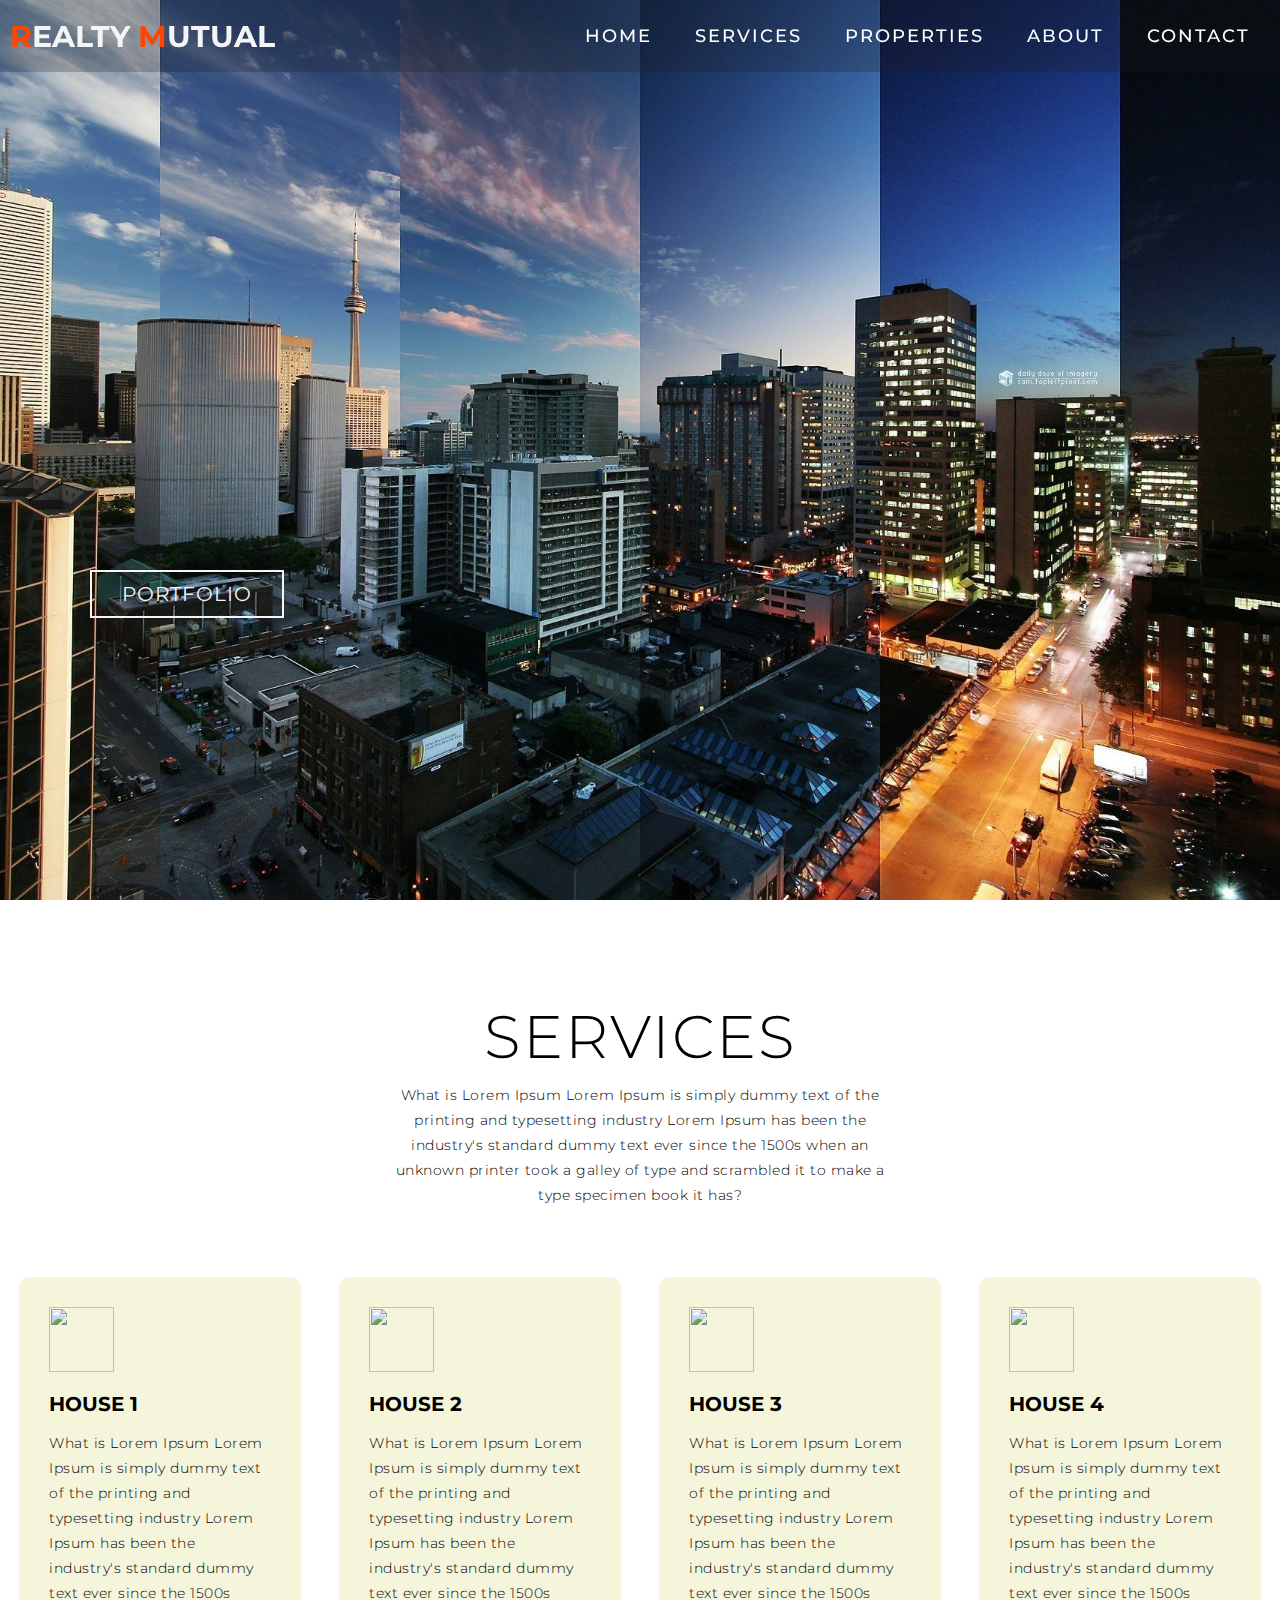
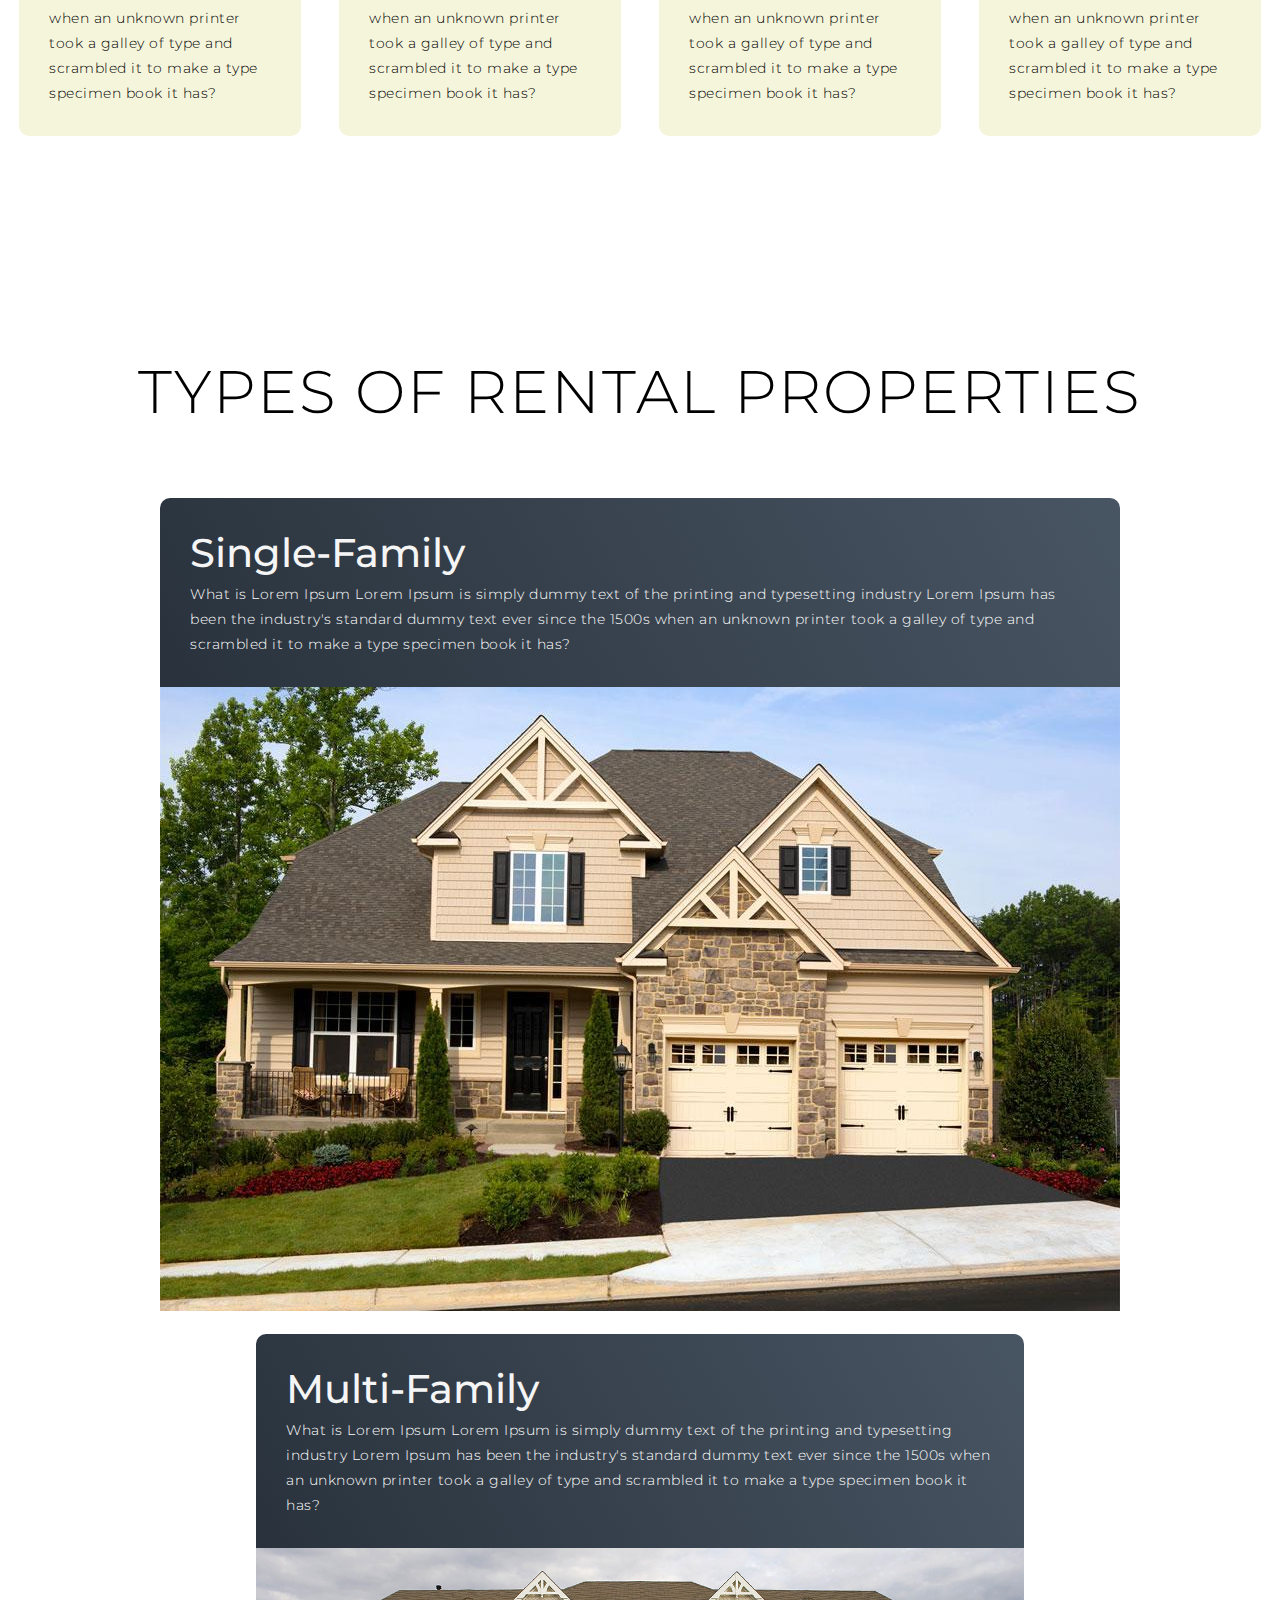
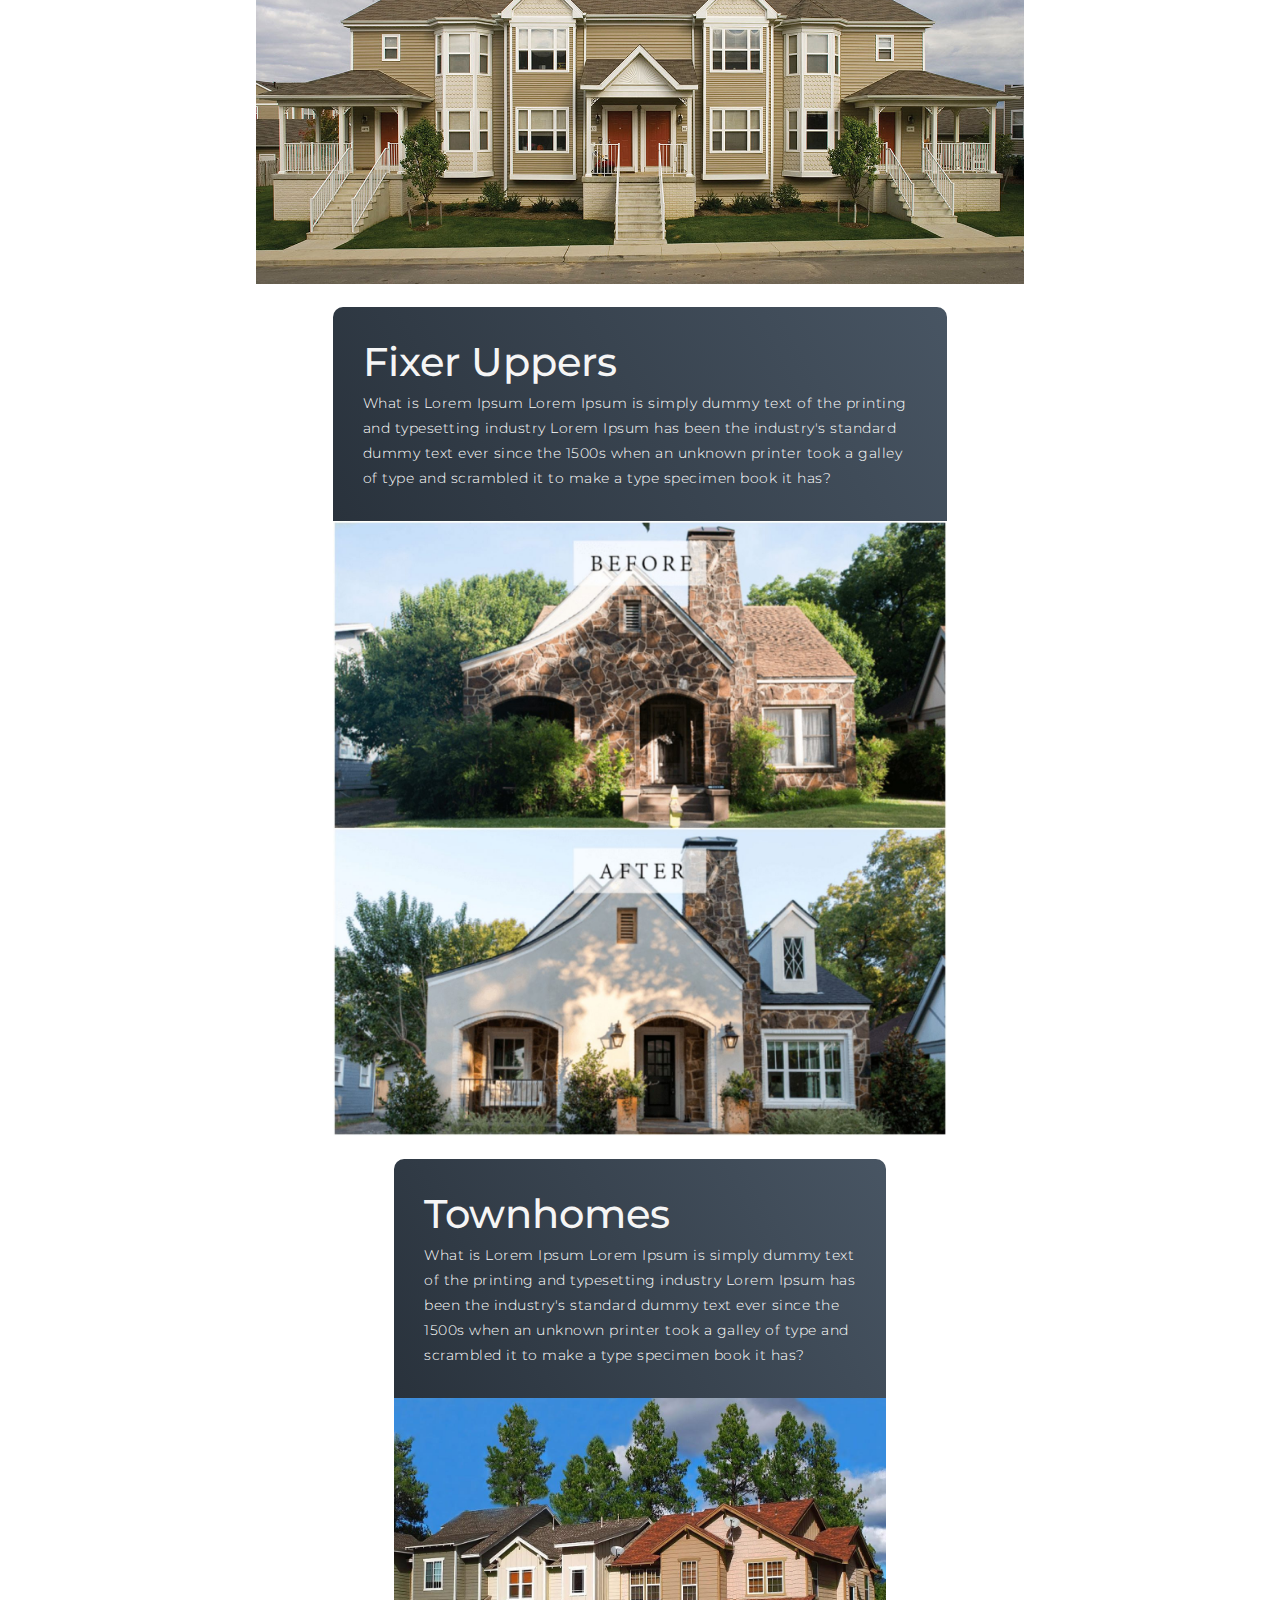
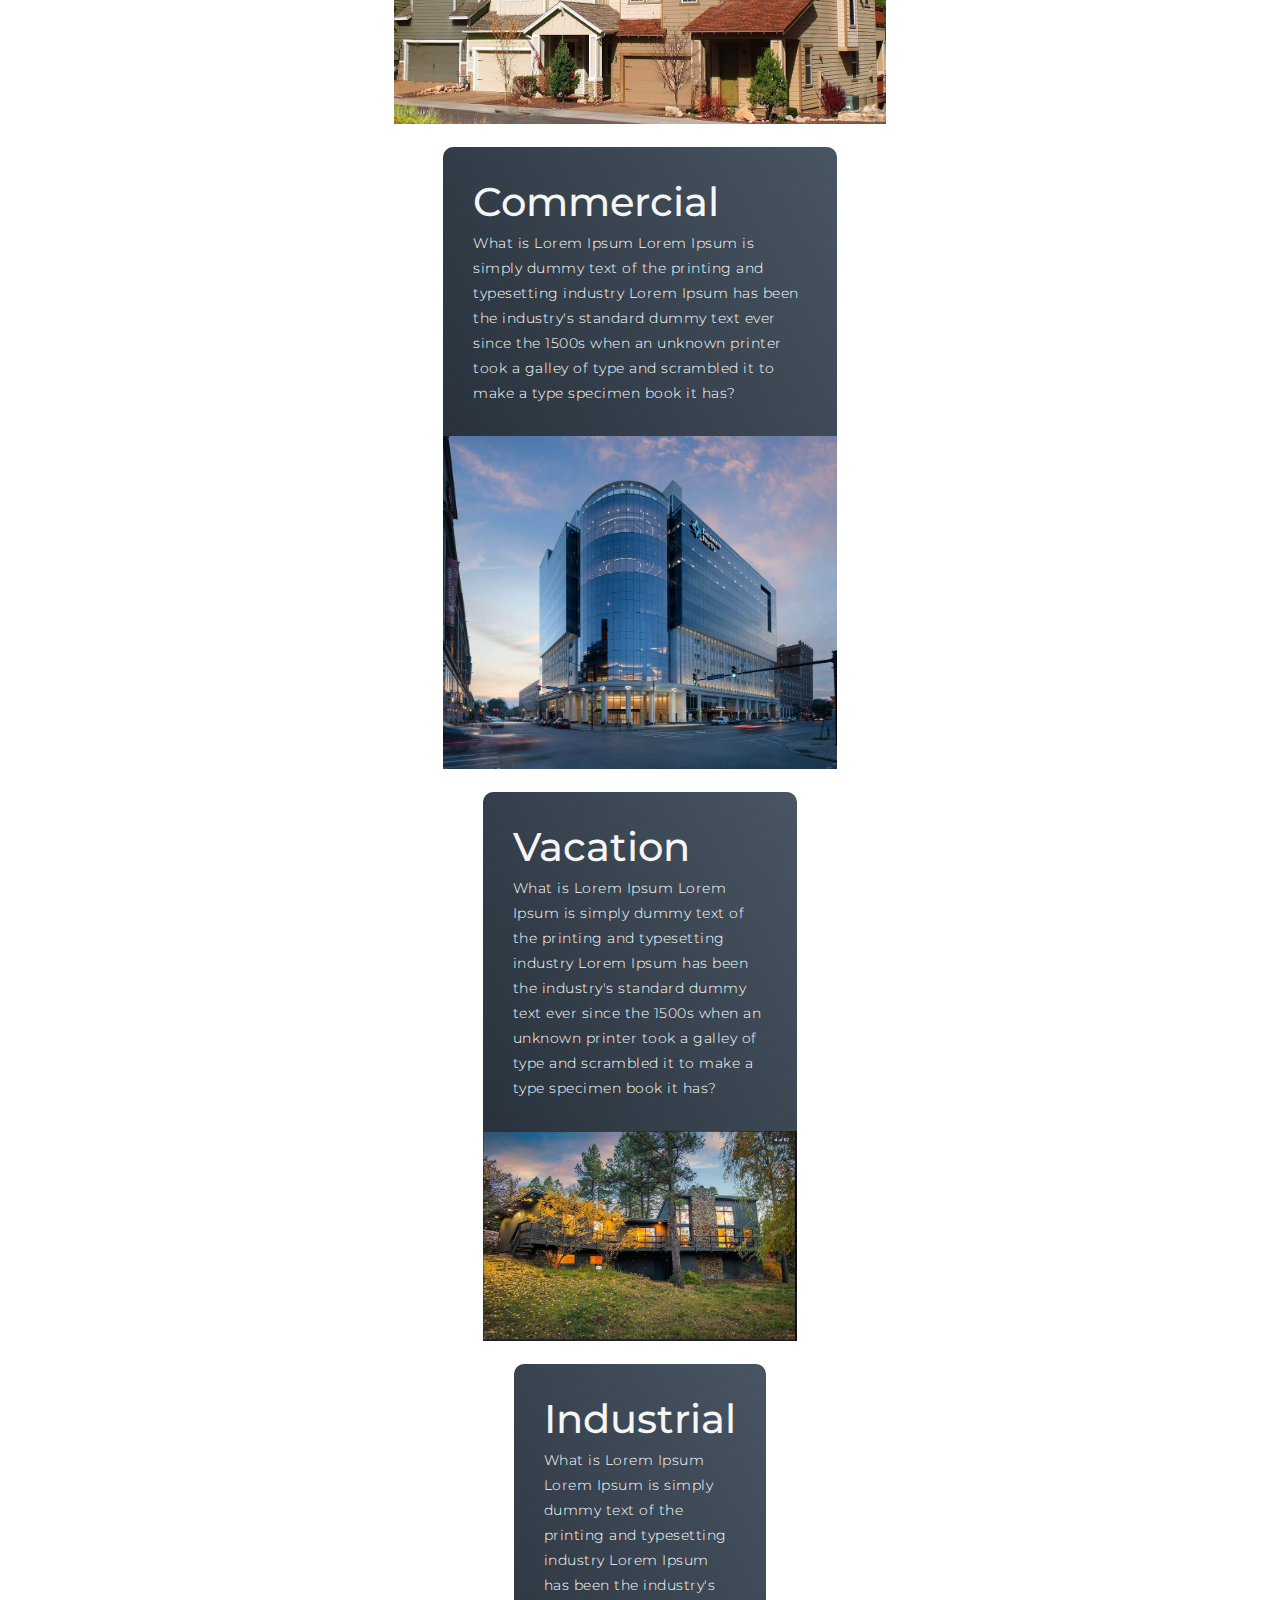
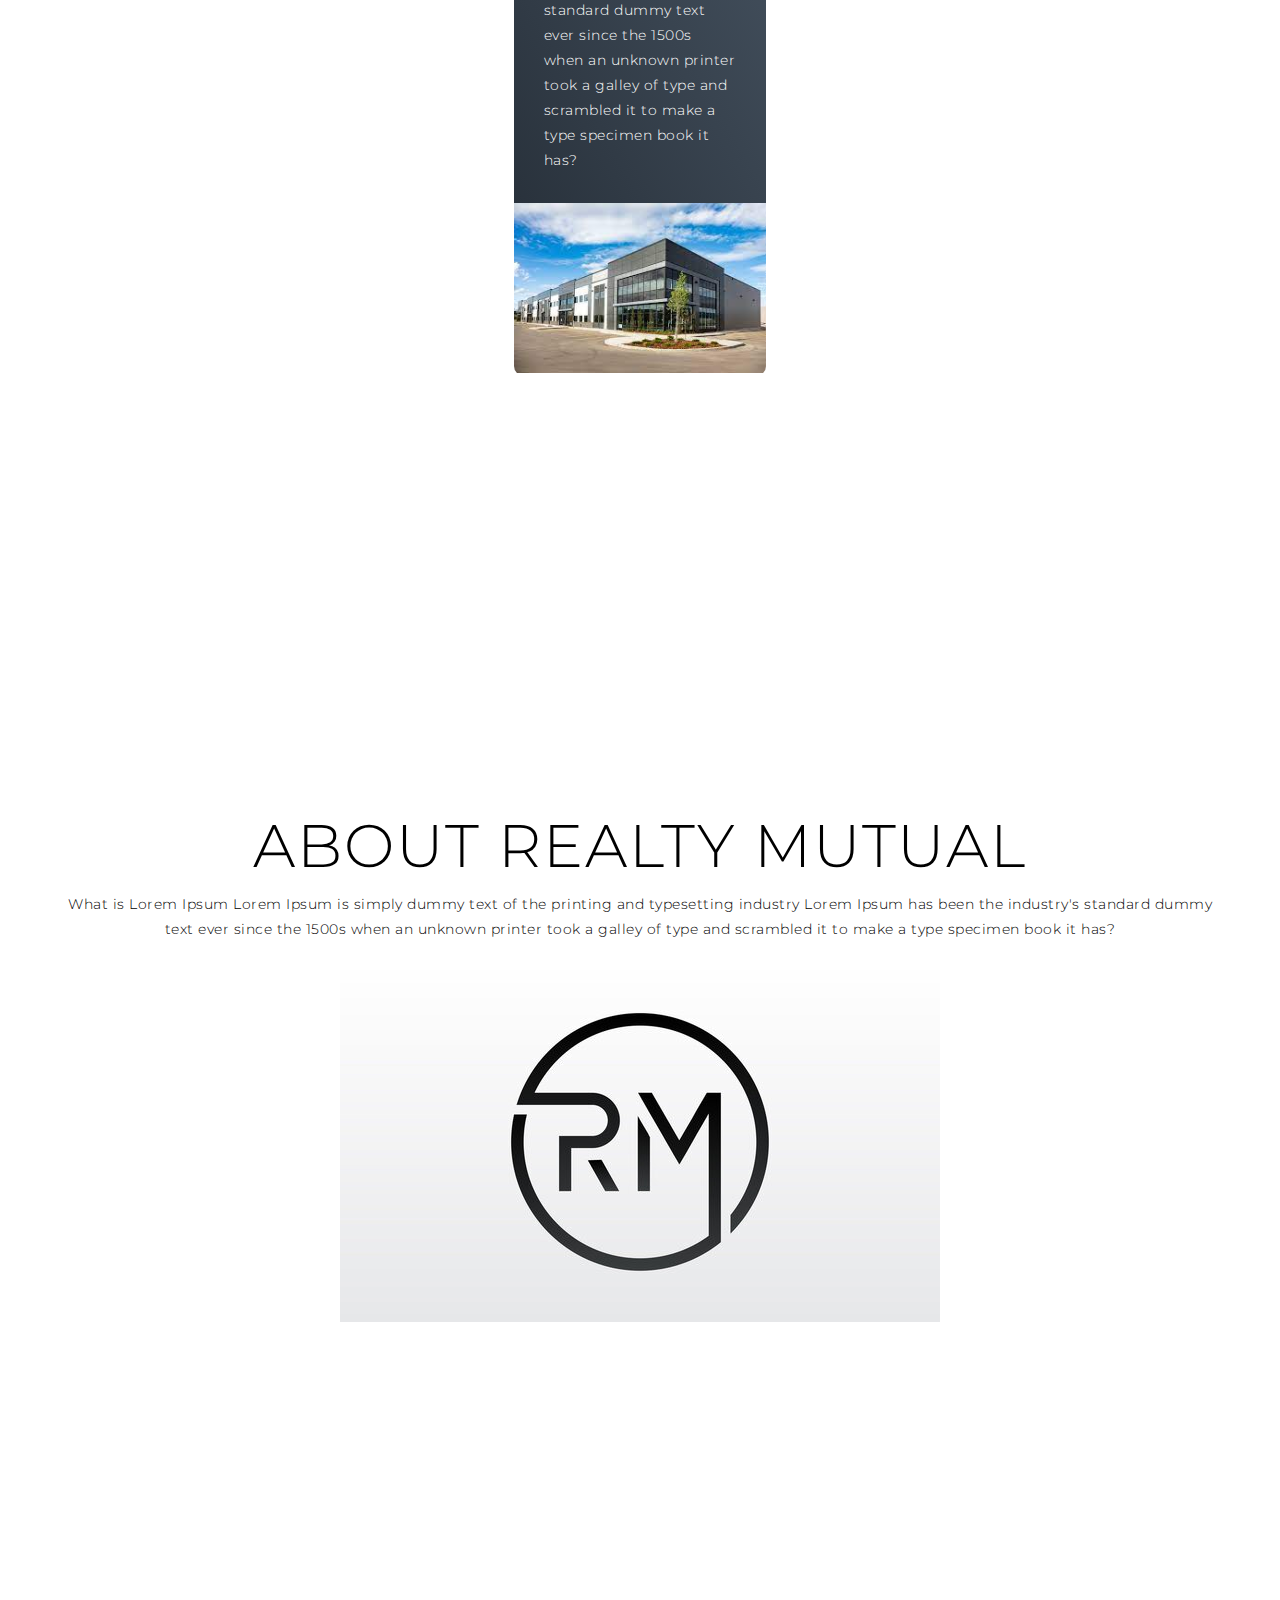
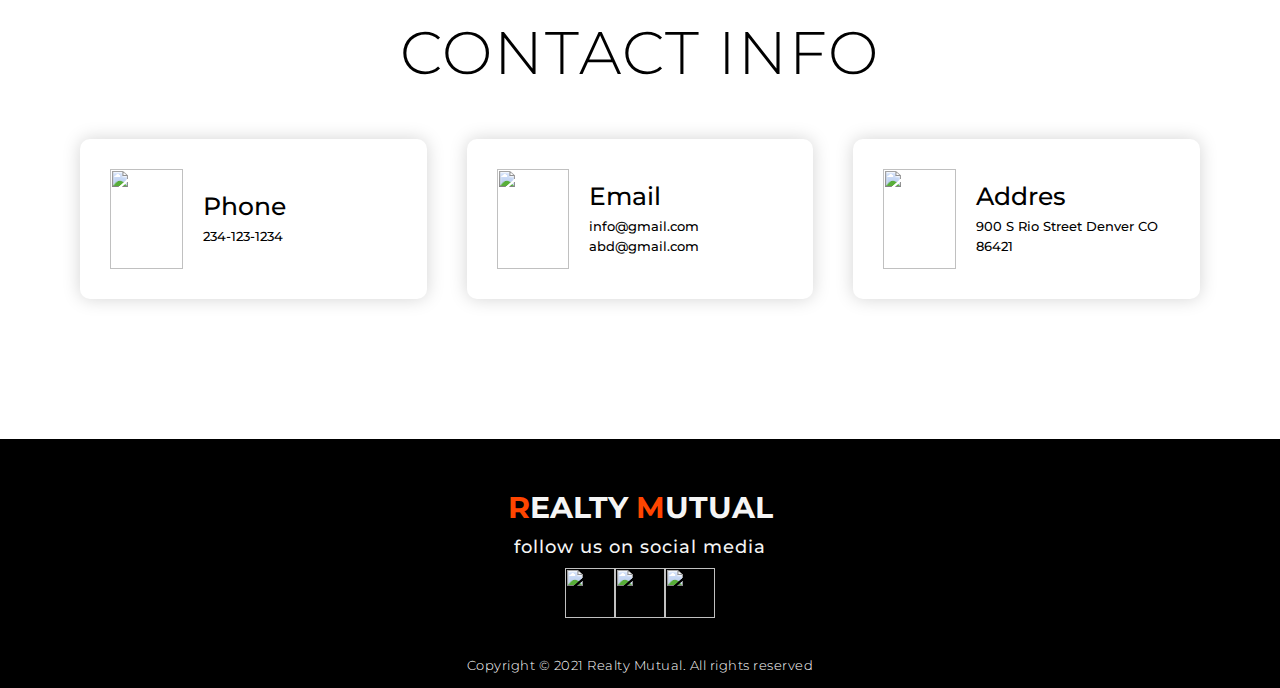
==== index.html @ 46a96cc5 "Website w/ animations" ====
<!DOCTYPE html>
<html lang="en">
<head>
    <meta charset="UTF-8">
    <meta http-equiv="X-UA-Compatible" content="IE=edge">
    <meta name="viewport" content="width=device-width, initial-scale=1.0">
    <link rel="stylesheet" href="style.css">
    <title>Real Estate</title>
</head>
<body>
    <!-- Header -->
    <section id="header">
        <div class="header container">
            <div class="nav-bar">
                <div class="brand">
                    <a href="#hero"><h1><span>R</span>ealty <span>M</span>utual</h1></a>
                </div>
                <div class="nav-list">
                    <div class="hamburger"><div class="bar"></div></div>
                    <ul>
                        <li><a href="#hero" data-after="Home">Home</a></li>
                        <li><a href="#services"data-after="Services">Services</a></li>
                        <li><a href="#properties"data-after="Properties">Properties</a></li>
                        <li><a href="#about"data-after="About">About</a></li>
                        <li><a href="#contact"data-after="Contact">Contact</a></li>
                    </ul>
                </div>
            </div>
        </div>
    </section>
    <!-- Hero Section -->
    <section id="hero">
        <div class="hero container">
            <div>
                <h1> Hello, <span> </span></h1>
                <h1> My name is <span> </span></h1>
                <h1> Malik <span> </span></h1>
                <a href="#properties" type="button" class="cta"> Portfolio</a>
            </div>
        </div>
    </section>
    <!-- End Hero Section -->

    <!-- Service Section -->
    <section id="services">
        <div class="services container">
            <div class="service-top">
                <h1 class="section-title">Services</h1>
                <p>What is Lorem Ipsum Lorem Ipsum is simply dummy text of the printing 
                    and typesetting industry Lorem Ipsum has been the industry's standard 
                    dummy text ever since the 1500s when an unknown printer took a galley 
                    of type and scrambled it to make a type specimen book it has? </p>
            </div>
            <div class="service-bottom">
                <div class="service-item">
                    <div class="icon"><img src="https://img.icons8.com/bubbles/50/000000/real-estate.png"/></div>
                    <h2> House 1 </h2>
                    <p>What is Lorem Ipsum Lorem Ipsum is simply dummy text of the printing 
                        and typesetting industry Lorem Ipsum has been the industry's standard 
                        dummy text ever since the 1500s when an unknown printer took a galley 
                        of type and scrambled it to make a type specimen book it has?</p>
                </div>
                <div class="service-item">
                    <div class="icon"><img src="https://img.icons8.com/bubbles/50/000000/real-estate.png"/></div>
                    <h2> House 2 </h2>
                    <p>What is Lorem Ipsum Lorem Ipsum is simply dummy text of the printing 
                        and typesetting industry Lorem Ipsum has been the industry's standard 
                        dummy text ever since the 1500s when an unknown printer took a galley 
                        of type and scrambled it to make a type specimen book it has?</p>
                </div>
                <div class="service-item">
                    <div class="icon"><img src="https://img.icons8.com/bubbles/50/000000/real-estate.png"/></div>
                    <h2> House 3 </h2>
                    <p>What is Lorem Ipsum Lorem Ipsum is simply dummy text of the printing 
                        and typesetting industry Lorem Ipsum has been the industry's standard 
                        dummy text ever since the 1500s when an unknown printer took a galley 
                        of type and scrambled it to make a type specimen book it has?</p>
                </div>
                <div class="service-item">
                    <div class="icon"><img src="https://img.icons8.com/bubbles/50/000000/real-estate.png"/></div>
                    <h2> House 4 </h2>
                    <p>What is Lorem Ipsum Lorem Ipsum is simply dummy text of the printing 
                        and typesetting industry Lorem Ipsum has been the industry's standard 
                        dummy text ever since the 1500s when an unknown printer took a galley 
                        of type and scrambled it to make a type specimen book it has?</p>
                </div>
            </div>
        </div>
    </section>
    <!-- End Service Section -->

    <!-- Properties Section --> 
    <section id="properties">
        <div class="properties container">
            <div class="properties-header">
                <h1 class="section-title">Types of Rental <span>Properties</span></h1>
            </div>
            <div class="all-properties">
                <div class="properties-item">
                    <div class="properties-info">
                        <h1>Single-Family</h1>
                        <p>What is Lorem Ipsum Lorem Ipsum is simply dummy text of the printing 
                            and typesetting industry Lorem Ipsum has been the industry's standard 
                            dummy text ever since the 1500s when an unknown printer took a galley 
                            of type and scrambled it to make a type specimen book it has?</p>
                    </div>
                    <div class="properties-img">
                        <img src="./images/single.jpg" alt="img"
                    </div>
                </div>
                <div class="properties-item">
                    <div class="properties-info">
                        <h1>Multi-Family</h1>
                        <p>What is Lorem Ipsum Lorem Ipsum is simply dummy text of the printing 
                            and typesetting industry Lorem Ipsum has been the industry's standard 
                            dummy text ever since the 1500s when an unknown printer took a galley 
                            of type and scrambled it to make a type specimen book it has?</p>
                    </div>
                    <div class="properties-img">
                        <img src="./images/multi.jpg" alt="img"
                    </div>
                </div>
                <div class="properties-item">
                    <div class="properties-info">
                        <h1>Fixer Uppers</h1>
                        <p>What is Lorem Ipsum Lorem Ipsum is simply dummy text of the printing 
                            and typesetting industry Lorem Ipsum has been the industry's standard 
                            dummy text ever since the 1500s when an unknown printer took a galley 
                            of type and scrambled it to make a type specimen book it has?</p>
                    </div>
                    <div class="properties-img">
                        <img src="./images/fixer.jpg" alt="img"
                    </div>
                </div>
                <div class="properties-item">
                    <div class="properties-info">
                        <h1>Townhomes</h1>
                        <p>What is Lorem Ipsum Lorem Ipsum is simply dummy text of the printing 
                            and typesetting industry Lorem Ipsum has been the industry's standard 
                            dummy text ever since the 1500s when an unknown printer took a galley 
                            of type and scrambled it to make a type specimen book it has?</p>
                    </div>
                    <div class="properties-img">
                        <img src="./images/townhomes.jpg" alt="img"
                    </div>
                </div>
                <div class="properties-item">
                    <div class="properties-info">
                        <h1>Commercial</h1>
                        <p>What is Lorem Ipsum Lorem Ipsum is simply dummy text of the printing 
                            and typesetting industry Lorem Ipsum has been the industry's standard 
                            dummy text ever since the 1500s when an unknown printer took a galley 
                            of type and scrambled it to make a type specimen book it has?</p>
                    </div>
                    <div class="properties-img">
                        <img src="./images/commercial.jpg" alt="img"
                    </div>
                </div>
                <div class="properties-item">
                    <div class="properties-info">
                        <h1>Vacation</h1>
                        <p>What is Lorem Ipsum Lorem Ipsum is simply dummy text of the printing 
                            and typesetting industry Lorem Ipsum has been the industry's standard 
                            dummy text ever since the 1500s when an unknown printer took a galley 
                            of type and scrambled it to make a type specimen book it has?</p>
                    </div>
                    <div class="properties-img">
                        <img src="./images/vacation.jpg" alt="img"
                    </div>
                </div>
                <div class="properties-item">
                    <div class="properties-info">
                        <h1>Industrial</h1>
                        <p>What is Lorem Ipsum Lorem Ipsum is simply dummy text of the printing 
                            and typesetting industry Lorem Ipsum has been the industry's standard 
                            dummy text ever since the 1500s when an unknown printer took a galley 
                            of type and scrambled it to make a type specimen book it has?</p>
                    </div>
                    <div class="properties-img">
                        <img src="./images/industrial.jpg" alt="img"
                    </div>
                </div>
            </div>
        </div>
    </section>
    <!-- End Properties Section -->

    <!-- About Section -->
    <section id="about">
        <div class="about container">
            <div class="col-left">
                <div class="about-img">
                    <img src="./images/logo_2.jpg" alt="img">
                </div>
            </div>
            <div class="col-right">
                <h1 class="section-title">About Realty Mutual</h1>
                <p>What is Lorem Ipsum Lorem Ipsum is simply dummy text of the printing 
                    and typesetting industry Lorem Ipsum has been the industry's standard 
                    dummy text ever since the 1500s when an unknown printer took a galley 
                    of type and scrambled it to make a type specimen book it has?</p>
            </div>
        </div>
    </section>
    <!-- End About Section -->

    <!-- Contact Section -->
    <section id="contact">
        <div class="contact container">
            <div><h1 class="section-title"> Contact Info</h1></div>
            <div class="contact-items">
                <div class="contact-item">
                    <div class="icon"><img src="https://img.icons8.com/clouds/100/000000/phone.png"/></div>
                    <div class="contact-info">
                        <h1>Phone</h1>
                        <h2>234-123-1234</h2>
                    </div>
                </div>
                <div class="contact-item">
                    <div class="icon"><img src="https://img.icons8.com/clouds/100/000000/email.png"/></div>
                    <div class="contact-info">
                        <h1>Email</h1>
                        <h2>info@gmail.com</h2>
                        <h2>abd@gmail.com</h2>
                    </div>
                </div>
                <div class="contact-item">
                    <div class="icon"><img src="https://img.icons8.com/clouds/100/000000/address.png"/></div>
                    <div class="contact-info">
                        <h1>Addres</h1>
                        <h2>900 S Rio Street Denver CO 86421</h2>
                    </div>
                </div>
            </div>
        </div>
    </section>
    <!-- End Contact Section -->

    <!-- Footer Section -->
    <section id="footer">
        <div class="footer container">
            <div class="brand"><h1><span>R</span>ealty <span>M</span>utual</h1></div>
            <h2>follow us on social media</h2>
            <div class="social-icon">
                <div class="social-item">
                    <a href="#"><img src="https://img.icons8.com/plasticine/100/000000/facebook-new.png"/></a>
                </div>
                <div class="social-item">
                    <a href="#"><img src="https://img.icons8.com/plasticine/100/000000/instagram-new--v2.png"/></a>
                </div>
                <div class="social-item">
                    <a href="#"><img src="https://img.icons8.com/plasticine/100/000000/twitter--v2.png"/></a>
                </div>
            </div>
            <p>Copyright © 2021 Realty Mutual. All rights reserved</p>
        </div>
    </section>
    <!-- End Footer Section -->
    <script src="./app.js"></script>


</body>
</html>
---- style.css ----
@import url('https://fonts.googleapis.com/css2?family=Montserrat:wght@300;400;700&display=swap');

* {
  padding: 0; 
  margin: 0;
  box-sizing: border-box;
}

html{
  font-size: 10px;
  font-family:'Montserrat', sans-serif;
  scroll-behavior: smooth;
}

a{
  text-decoration: none;
}

.container{
  min-height: 100vh;
  width: 100%;
  display: flex; 
  align-items: center;
  justify-content: center; 
}

img{
  height: 100%;
  width: 100%;
  object-fit: cover;
}

p{
  color: black;
  font-size: 1.4rem; 
  margin-top: 5px;
  line-height: 2.5rem;
  font-weight: 300;
  letter-spacing: .05rem;
}

.section-title{
  font-size: 4rem;
  font-weight: 300; 
  color: black;
  margin-bottom: 10px;
  text-transform: uppercase;
  letter-spacing: .2rem;
  text-align: center;
}

.brand h1{
  font-size: 3rem;
  text-transform: uppercase;
  color: whitesmoke
}

.brand h1 span{
  color: orangered; 
}

/* Header section */
#header {
	position: fixed;
	z-index: 1000;
	left: 0;
	top: 0;
	width: 100vw;
	height: auto;
}
#header .header {
	min-height: 8vh;
	background-color: rgba(31, 30, 30, 0.24);
	transition: 0.3s ease background-color;
}
#header .nav-bar {
	display: flex;
	align-items: center;
	justify-content: space-between;
	width: 100%;
	height: 100%;
	max-width: 1300px;
	padding: 0 10px;
}
#header .nav-list ul {
	list-style: none;
	position: absolute;
	background-color: rgb(31, 30, 30);
	width: 100vw;
	height: 100vh;
	left: 100%;
	top: 0;
	display: flex;
	flex-direction: column;
	justify-content: center;
	align-items: center;
	z-index: 1;
	overflow-x: hidden;
	transition: 0.5s ease left;
}
#header .nav-list ul.active {
	left: 0;
}
#header .nav-list ul a {
	font-size: 2.5rem;
	font-weight: 500;
	letter-spacing: 0.2rem;
	text-decoration: none;
	color: white;
	text-transform: uppercase;
	padding: 20px;
	display: block;
}
#header .nav-list ul a::after {
	content: attr(data-after);
	position: absolute;
	top: 50%;
	left: 50%;
	transform: translate(-50%, -50%) scale(0);
	color: rgba(240, 248, 255, 0.021);
	font-size: 13rem;
	letter-spacing: 50px;
	z-index: -1;
	transition: 0.3s ease letter-spacing;
}
#header .nav-list ul li:hover a::after {
	transform: translate(-50%, -50%) scale(1);
	letter-spacing: initial;
}
#header .nav-list ul li:hover a {
	color: orangered;
}
#header .hamburger {
	height: 60px;
	width: 60px;
	display: inline-block;
	border: 3px solid white;
	border-radius: 50%;
	position: relative;
	display: flex;
	align-items: center;
	justify-content: center;
	z-index: 100;
	cursor: pointer;
	transform: scale(0.8);
	margin-right: 20px;
}
#header .hamburger:after {
	position: absolute;
	content: '';
	height: 100%;
	width: 100%;
	border-radius: 50%;
	border: 3px solid white;
	animation: hamburger_pulse 1s ease infinite;
}
#header .hamburger .bar {
	height: 2px;
	width: 30px;
	position: relative;
	background-color: white;
	z-index: -1;
}
#header .hamburger .bar::after,
#header .hamburger .bar::before {
	content: '';
	position: absolute;
	height: 100%;
	width: 100%;
	left: 0;
	background-color: white;
	transition: 0.3s ease;
	transition-property: top, bottom;
}
#header .hamburger .bar::after {
	top: 8px;
}
#header .hamburger .bar::before {
	bottom: 8px;
}
#header .hamburger.active .bar::before {
	bottom: 0;
}
#header .hamburger.active .bar::after {
	top: 0;
}
/* End Header section */

/* Hero Section */ 
#hero{
  background-image: url(./images/background.jpg);
  background-size: cover;
  background-position: top center;
  position: relative;
}

#hero::after{
  content: '';
  position: absolute;
  left: 0;
  top: 0;
  height: 100%;
  width: 100%;
  background-color: black;
  opacity: .7;
  z-index: -1;
}

#hero .hero{
  max-width: 1200px;
  margin: 0 auto; 
  padding: 0 50px;
  justify-content: flex-start;
}

#hero h1{
  display: block;
  width: fit-content;
  font-size: 4rem;
  position: relative;
  color: transparent;
  animation: text_reveal .5s ease forwards;
  animation-delay: 1s;
}

#hero h1:nth-child(1){
  animation-delay: 1s;
}
#hero h1:nth-child(2){
  animation-delay: 2s;
}
#hero h1:nth-child(3){
  animation-delay: 3s;
}

#hero h1 span{
  position: absolute;
  top: 0; 
  left: 0;
  height: 100%;
  width: 0;
  background-color: beige;
  animation: text_reveal_box 1s ease;
  animation-delay: .3s;

}

#hero h1:nth-child(1) span{
  animation-delay: .3s;
}
#hero h1:nth-child(2) span{
  animation-delay: 1.5s;
}
#hero h1:nth-child(3) span{
  animation-delay: 2.5s;
}

#hero .cta{
  display: inline-block;
  padding: 10px 30px;
  color: whitesmoke;
  background-color: transparent;
  border: 2px solid whitesmoke;
  font-size: 2rem;
  text-transform: uppercase;
  letter-spacing: .1rem;
  margin-top: 30px;
  transition: .3s ease;
  transition-property: background-color, color;
}

#hero .cta:hover{
  color: black;
  background-color: whitesmoke;

}

/* Service Section */ 
#services .services{
  flex-direction: column;
  text-align: center;
  max-width: 1500px;
  margin: 0 auto;
  padding: 100px 0; 
}

#services .service-top{
  width: 500px;
  max-width: 0 auto;
}

#services .service-bottom{
  display: flex;
  align-items: center;
  justify-content: center;
  flex-wrap: wrap;
  margin-top: 50px;
}

#services .service-item{
  flex-basis: 80%;
  display: flex;
  align-items: flex-start;
  justify-content: center;
  flex-direction: column;
  padding: 30px;
  border-radius: 10px;
  background-color: beige;
  background-size: cover;
  margin: 10px 5%;
  position: relative;
  z-index: 1;
  overflow: hidden;
}

#services .service-item::after{
  content: ''; 
  position: absolute;
  left: 0;
  top: 0;
  height: 100%;
  width: 100%;
  background-color: linear-gradient(60deg, #29323c 0%, #485563 100%);
  opacity: .9; 
  z-index: -1;
}

#services .service-bottom .icon{
  height: 65px;
  width: 65px;
  margin-bottom: 20px;
}

#services .service-item h2{
  font-size: 2rem;
  color: black;
  margin-bottom: 10px;
  text-transform: uppercase;
}

#services .service-item p{
  color: black;
  text-align: left;
}

/* Properties Section */ 
#properties .properties{
  flex-direction: column;
  max-width: 1200px;
  margin: 0 auto;
  padding: 100px 0;
}

#properties .properties-header h1{
  margin-bottom: 50px;
}

#properties .all-properties{
  display: flex;
  align-items: center;
  justify-content: center;
  flex-direction: column;
}

#properties .properties-item{
  display: flex;
  align-items: center;
  justify-content: center;
  flex-direction: column;
  width: 80%;
  margin: 20px auto;
  overflow: hidden;
  border-radius: 10px;
}

#properties .properties-info h1{
  font-size: 4rem;
  font-weight: 500;
}

#properties .properties-info p{
  color: white;
}

#properties .properties-img{
  flex-basis: 50%;
  height: 300px;
  overflow: relative;
}

#properties .properties-img::after{
  content: '';
  position: absolute;
  left: 0;
  top: 0;
  height: 100%;
  width: 100%;
  
}

#properties .properties-info{
  padding: 30px;
  flex-basis: 50%;
  background-image: linear-gradient(60deg, #29323c 0%, #485563 100%);
  color: whitesmoke;
  height: 100%;
  display: flex;
  align-items: flex-start;
  justify-content: center;
  flex-direction: column;
}

#properties .properties-img{
  transition: .3s ease transform;
}
#properties .properties-item:hover .properties-img{
  transform: scale(1.1);
}

/* About Section */ 
#about .about{
  flex-direction: column-reverse;
  text-align: center;
  max-width: 1200px;
  margin: 0 auto;
  padding: 100px 20px;
}

#about .col-left{
  width: 250;
  height: 360px;
}

#about .col-right{
  width: 100%;
}

#about .col-right p{
  margin-bottom: 20px;
}

/* Contact Section */ 
#contact .contact{
  flex-direction: column;
  max-width: 1200px;
  margin: 0 auto;
}

#contact .contact-items{
  width: 400px;  
}

#contact .contact-item{
  width: 80%;
  padding: 20px;
  text-align: center;
  border-radius: 10px;
  padding: 30px;
  margin: 30px;
  display: flex;
  justify-content: center;
  align-items: center;
  flex-direction: column;
  box-shadow: 0px 0px 18px 0 #0000002c;
  transition: .3s ease box-shadow;
}

#contact .contact-item:hover{
  box-shadow: 0px 0px 5px 0 #0000002c;
}

#contact.icon{
  width: 70px;
  margin: 0 auto;
  margin-bottom: 10px;
  
}

#contact .contact-info h1{
  font-size: 2.5rem;
  font-weight: 500;
  margin-bottom: 5px;
}

#contact .contact-info h2{
  font-size: 1.3rem;
  line-height: 2rem;
  font-weight: 500;
}

/* Footer */ 
#footer{
  background-color: black;
}

#footer .footer{
  min-height: 200px;
  flex-direction: column;
  padding-top: 50px;
  padding-bottom: 10px;
}

#footer h2{
  color: whitesmoke;
  font-weight: 500;
  font-size: 1.8rem;
  letter-spacing: .1rem;
  margin-top: 10px;
  margin-bottom: 10px;
}

#footer .social-icon{
  display: flex;
  margin-bottom: 30px;
}

#footer .social-item{
  height: 50px;
  width: 50px;
  margin-bottom: 0 5px;
}

#footer p{
  color: white;
  font-size: 1.3rem;
}

/* Key Frames */ 
@keyframes text_reveal_box{
  50% {
    width: 100%; 
    left: 0;
  }
  100% {
    width: 0;
    left: 100%; 
  }
}

@keyframes text_reveal{
  100% {
    color:white; 
  }
}

@keyframes hamburger_pulse{
  0%{
    opacity: 1;
    transform: scale(1);
  }
  100%{
    opacity: 0;
    transform: scale(1.3);
  }
}

/* Media Query for Tablet */ 
@media only screen and (min-width:768px){
  .cta{
    font-size: 2.5rem;
    padding: 20px 60px;
  }
  h1.section-title{
    font-size: 6rem;
  }

  /* Hero */ 
  #hero h1{
    font-size: 7rem;

  }

  /* Service  */ 
  #services .service-bottom .service-item{
    flex-basis: 45%;
    margin: 1.5%;
  }

  /* Contact */ 
  #contact .contact{
    flex-direction: column;
    padding: 100px 0;
    align-items: center;
    justify-content: center;
    min-height: 20vh;
  }

  #contact .contact-items{
    width: 100%;
    display: flex;
    flex-direction: row;
    padding: 20px;
    margin: 0;
  }

  #contact .contact-item{
    margin: 20px;
    flex-direction: row;
  }

  #contact .contact-item .icon{
    height: 100px;
    width: 100px;
  }

  #contact .contact-item .icon img{
    object-fit: contain;
  }

  #contact .contact-item .contact-info{
    width: 100%;
    text-align: left;
    padding-left: 20px;
  }
  
}

/* Media Query For Desktop */
@media only screen and (min-width:1200px){

  #header .hamburger{
    display: none;
  }
  #header .nav-list ul{
    position: initial;
    display: block;
    height: auto;
    width: fit-content;
    background-color: transparent;
  }
  #header .nav-list ul li{
    display: inline-block;
  }
  #header .nav-list ul li a{
    font-size: 1.8rem;
  }
  #header .nav-list ul a::after{
    display: none;
  }

  #services .service-bottom .service-item{
    flex-basis: 22%;
    margin: 1.5%;
  }
}
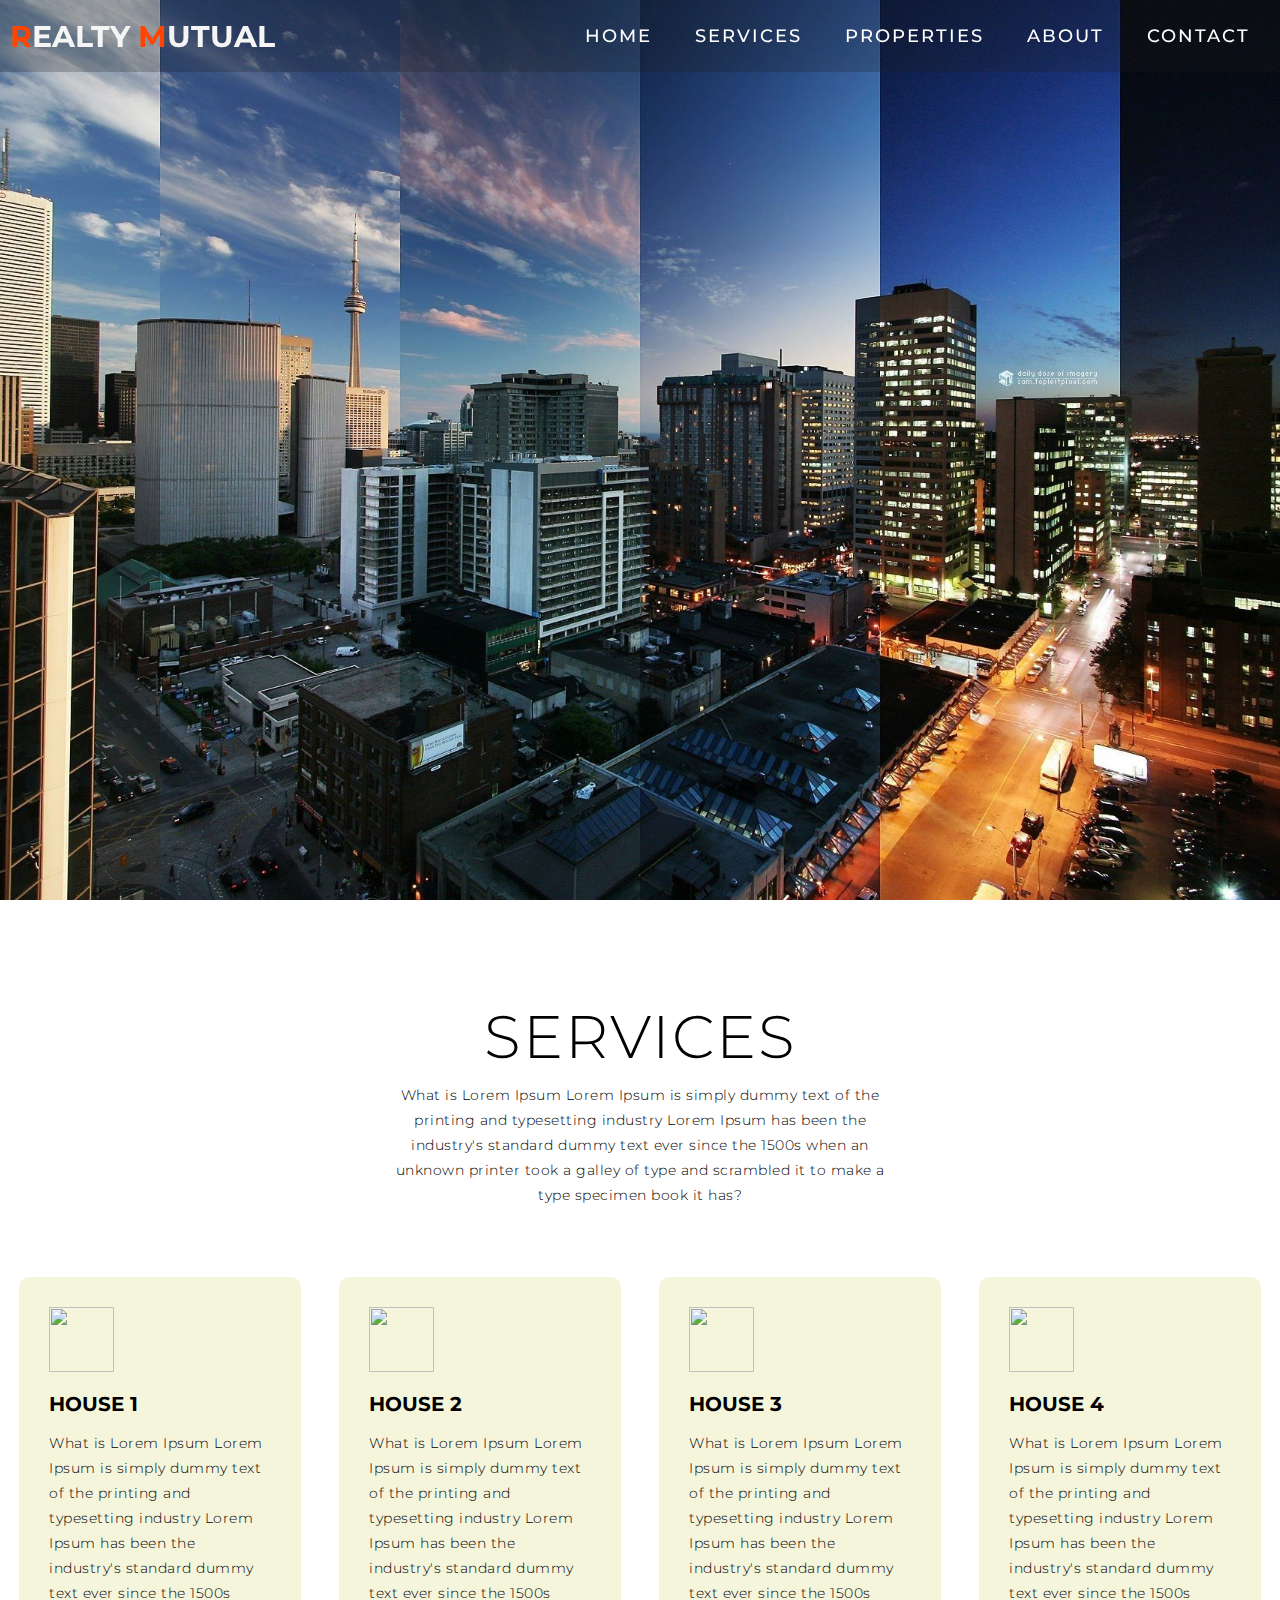
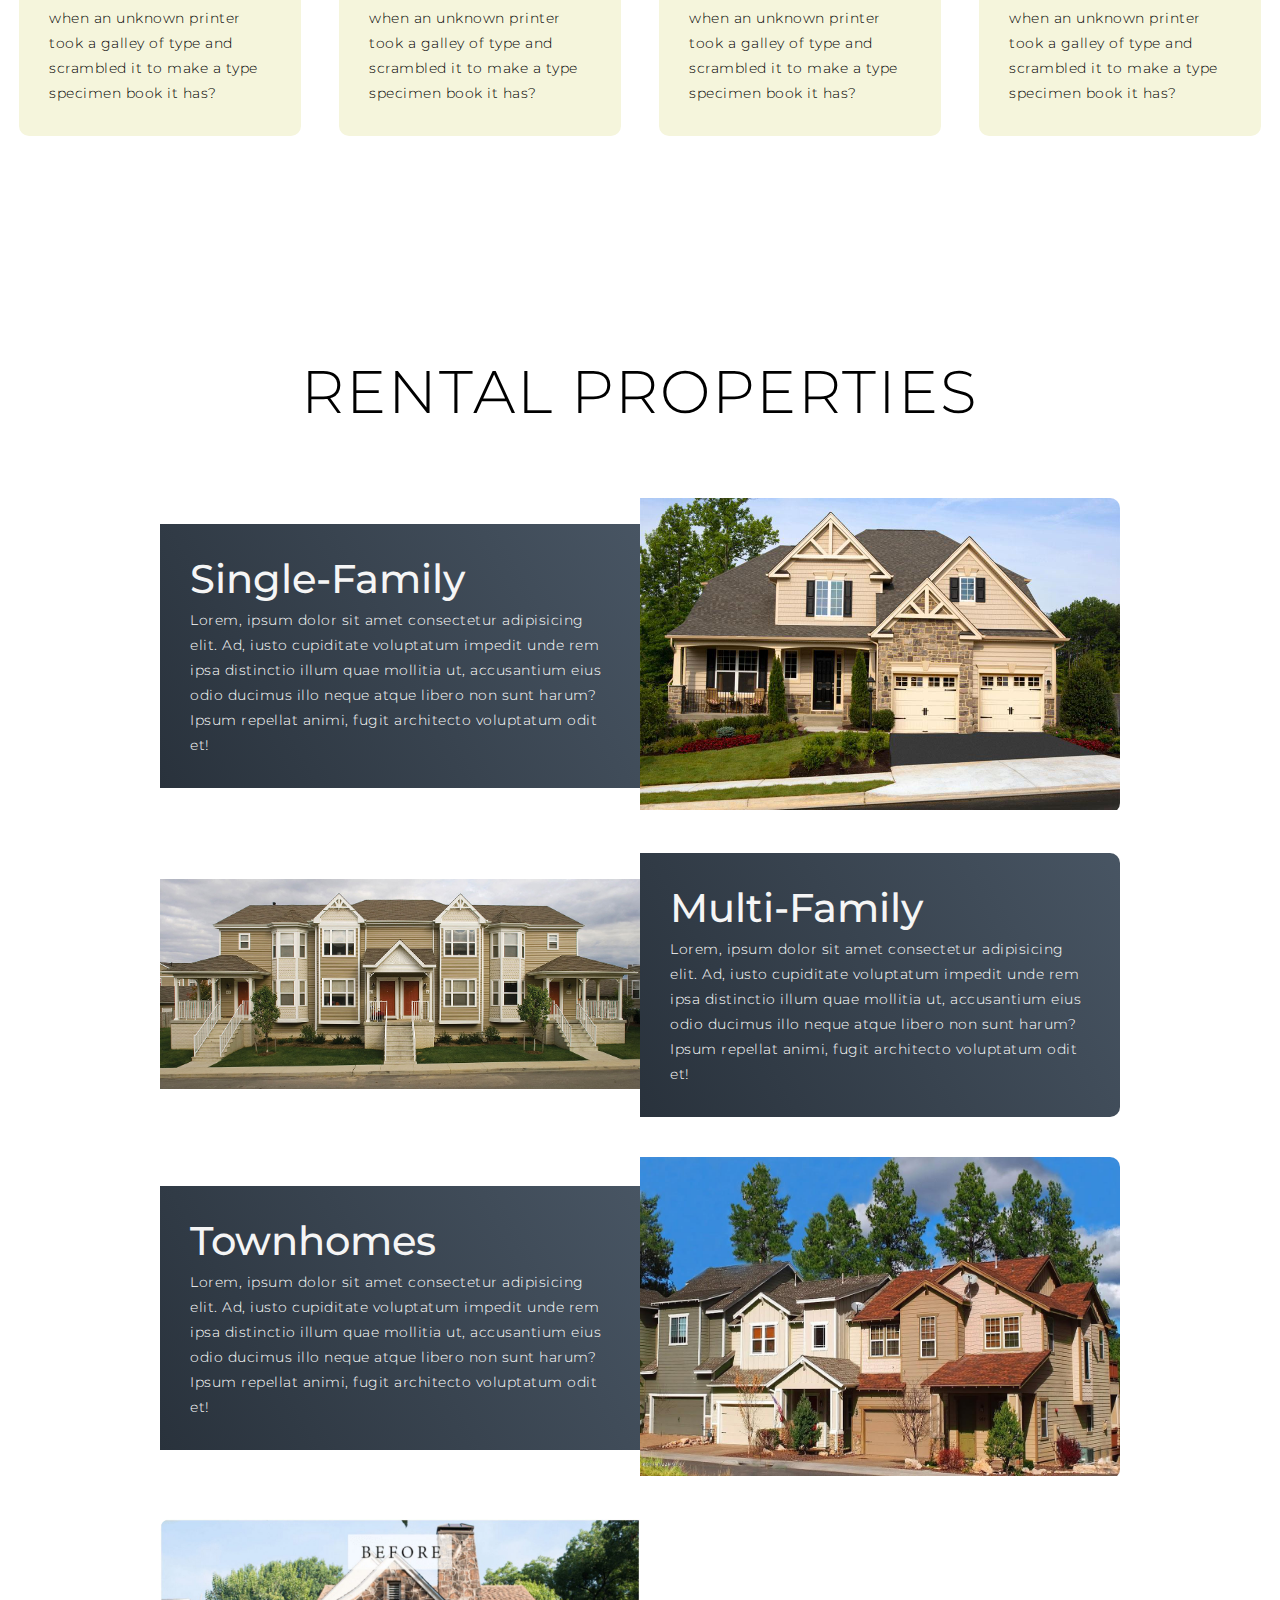
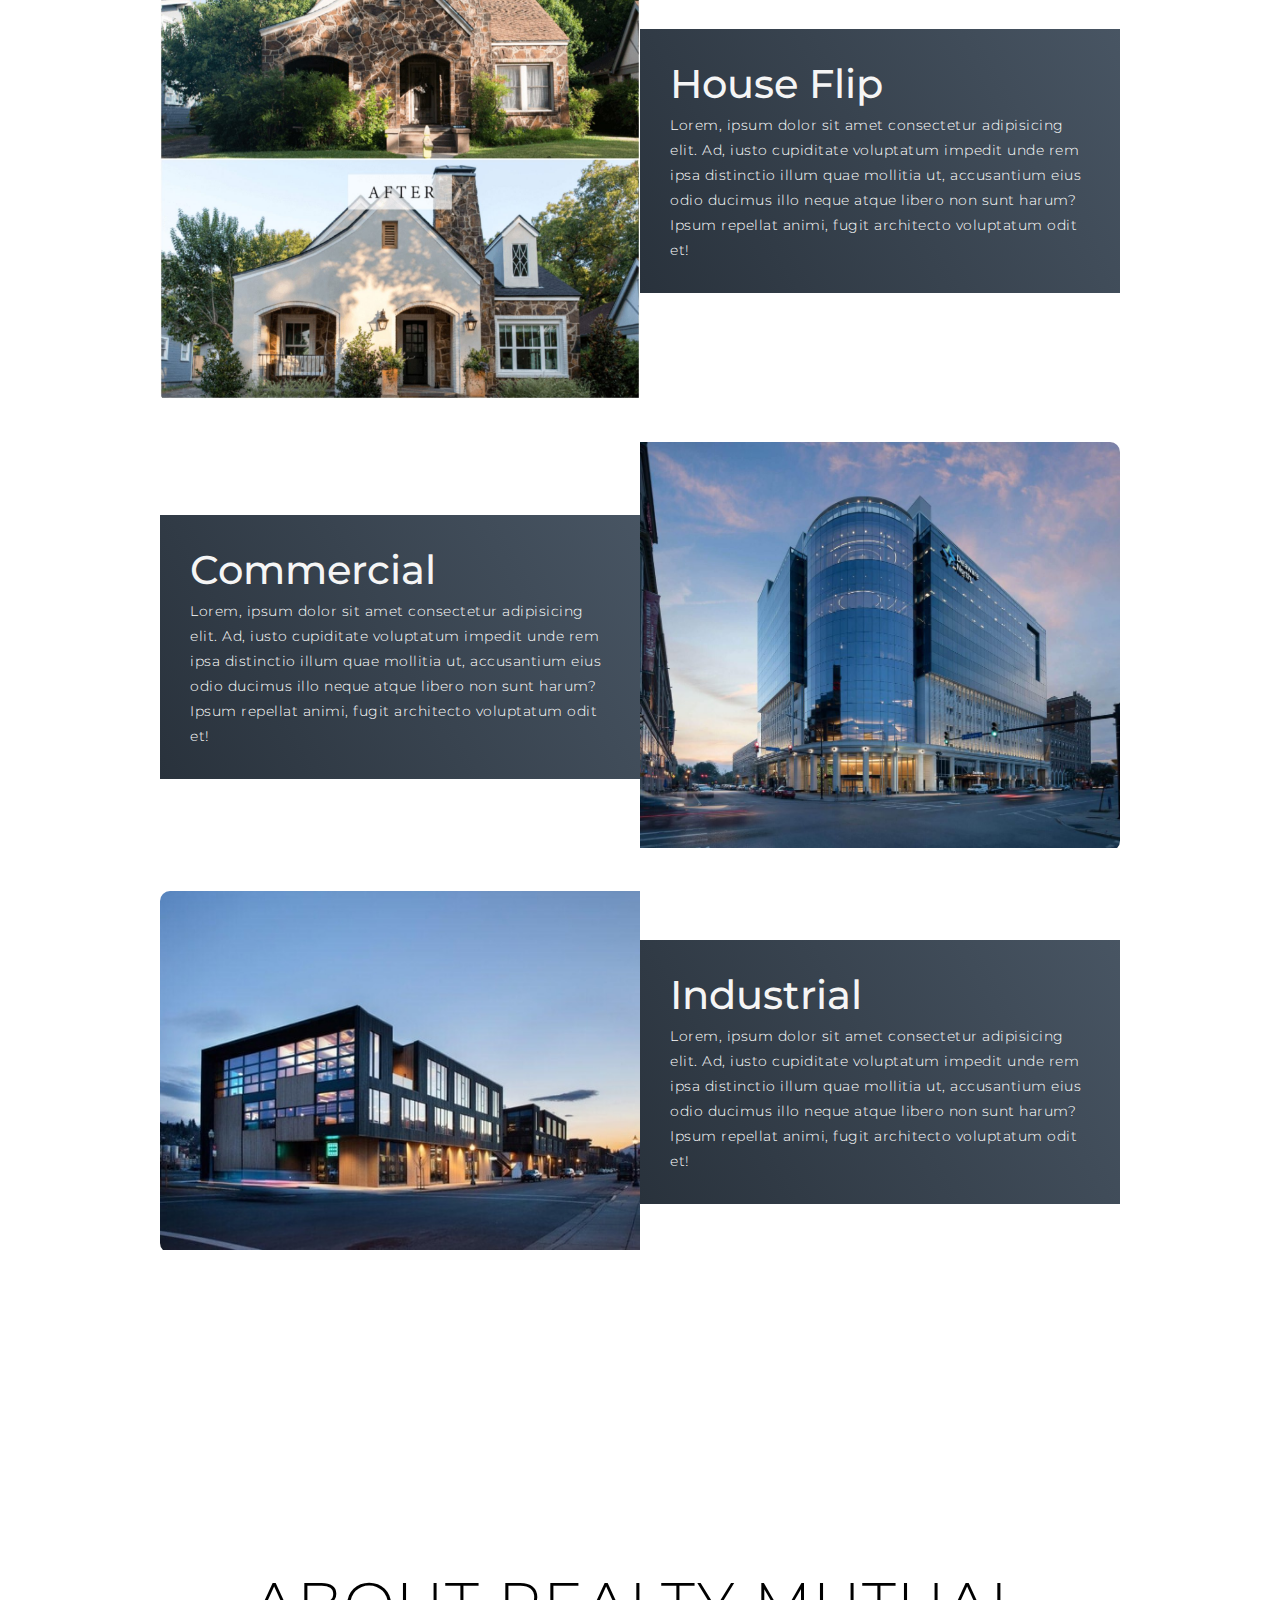
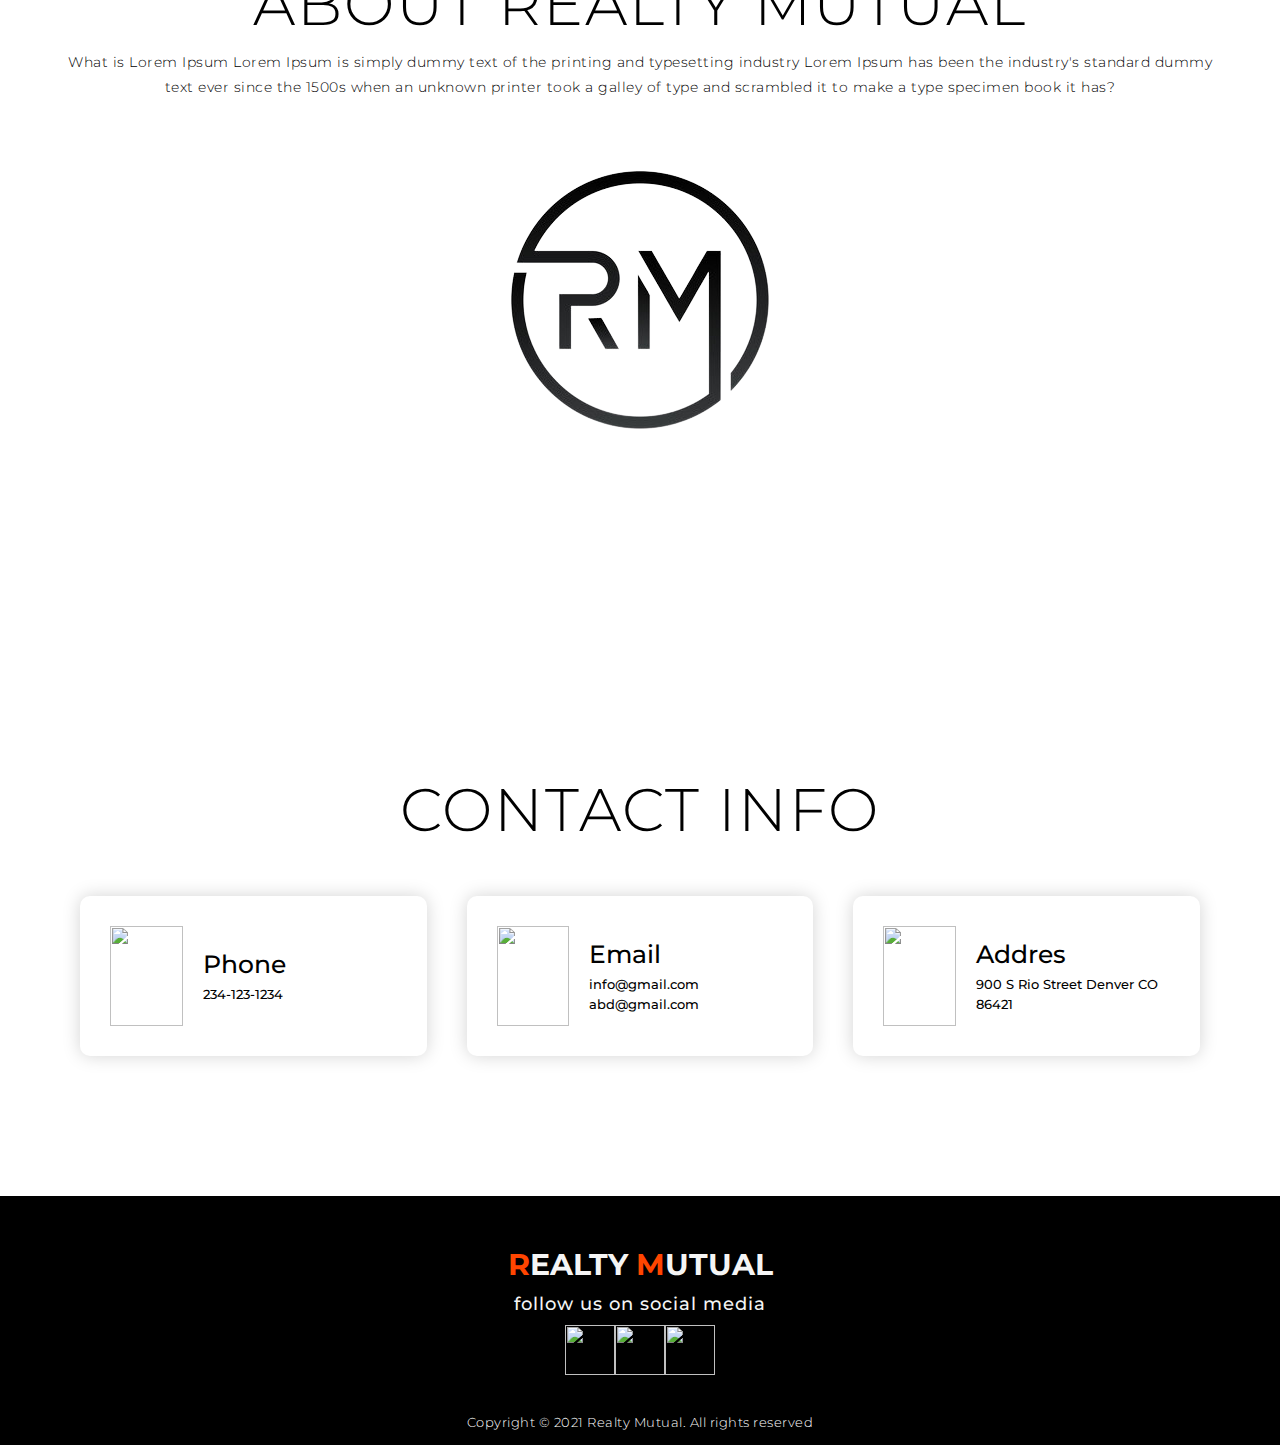
==== commit c68695ef: "Website Done" ====
--- a/index.html
+++ b/index.html
@@ -32,10 +32,9 @@
     <section id="hero">
         <div class="hero container">
             <div>
-                <h1> Hello, <span> </span></h1>
-                <h1> My name is <span> </span></h1>
-                <h1> Malik <span> </span></h1>
-                <a href="#properties" type="button" class="cta"> Portfolio</a>
+                <h1> "Home is <span> </span></h1>
+                <h1> where our <span> </span></h1>
+                <h1> story begins..." <span> </span></h1>
             </div>
         </div>
     </section>
@@ -89,108 +88,91 @@
     </section>
     <!-- End Service Section -->
 
-    <!-- Properties Section --> 
-    <section id="properties">
-        <div class="properties container">
-            <div class="properties-header">
-                <h1 class="section-title">Types of Rental <span>Properties</span></h1>
-            </div>
-            <div class="all-properties">
-                <div class="properties-item">
-                    <div class="properties-info">
-                        <h1>Single-Family</h1>
-                        <p>What is Lorem Ipsum Lorem Ipsum is simply dummy text of the printing 
-                            and typesetting industry Lorem Ipsum has been the industry's standard 
-                            dummy text ever since the 1500s when an unknown printer took a galley 
-                            of type and scrambled it to make a type specimen book it has?</p>
-                    </div>
-                    <div class="properties-img">
-                        <img src="./images/single.jpg" alt="img"
-                    </div>
-                </div>
-                <div class="properties-item">
-                    <div class="properties-info">
-                        <h1>Multi-Family</h1>
-                        <p>What is Lorem Ipsum Lorem Ipsum is simply dummy text of the printing 
-                            and typesetting industry Lorem Ipsum has been the industry's standard 
-                            dummy text ever since the 1500s when an unknown printer took a galley 
-                            of type and scrambled it to make a type specimen book it has?</p>
-                    </div>
-                    <div class="properties-img">
-                        <img src="./images/multi.jpg" alt="img"
-                    </div>
-                </div>
-                <div class="properties-item">
-                    <div class="properties-info">
-                        <h1>Fixer Uppers</h1>
-                        <p>What is Lorem Ipsum Lorem Ipsum is simply dummy text of the printing 
-                            and typesetting industry Lorem Ipsum has been the industry's standard 
-                            dummy text ever since the 1500s when an unknown printer took a galley 
-                            of type and scrambled it to make a type specimen book it has?</p>
-                    </div>
-                    <div class="properties-img">
-                        <img src="./images/fixer.jpg" alt="img"
-                    </div>
-                </div>
-                <div class="properties-item">
-                    <div class="properties-info">
-                        <h1>Townhomes</h1>
-                        <p>What is Lorem Ipsum Lorem Ipsum is simply dummy text of the printing 
-                            and typesetting industry Lorem Ipsum has been the industry's standard 
-                            dummy text ever since the 1500s when an unknown printer took a galley 
-                            of type and scrambled it to make a type specimen book it has?</p>
-                    </div>
-                    <div class="properties-img">
-                        <img src="./images/townhomes.jpg" alt="img"
-                    </div>
-                </div>
-                <div class="properties-item">
-                    <div class="properties-info">
-                        <h1>Commercial</h1>
-                        <p>What is Lorem Ipsum Lorem Ipsum is simply dummy text of the printing 
-                            and typesetting industry Lorem Ipsum has been the industry's standard 
-                            dummy text ever since the 1500s when an unknown printer took a galley 
-                            of type and scrambled it to make a type specimen book it has?</p>
-                    </div>
-                    <div class="properties-img">
-                        <img src="./images/commercial.jpg" alt="img"
-                    </div>
-                </div>
-                <div class="properties-item">
-                    <div class="properties-info">
-                        <h1>Vacation</h1>
-                        <p>What is Lorem Ipsum Lorem Ipsum is simply dummy text of the printing 
-                            and typesetting industry Lorem Ipsum has been the industry's standard 
-                            dummy text ever since the 1500s when an unknown printer took a galley 
-                            of type and scrambled it to make a type specimen book it has?</p>
-                    </div>
-                    <div class="properties-img">
-                        <img src="./images/vacation.jpg" alt="img"
-                    </div>
-                </div>
-                <div class="properties-item">
-                    <div class="properties-info">
-                        <h1>Industrial</h1>
-                        <p>What is Lorem Ipsum Lorem Ipsum is simply dummy text of the printing 
-                            and typesetting industry Lorem Ipsum has been the industry's standard 
-                            dummy text ever since the 1500s when an unknown printer took a galley 
-                            of type and scrambled it to make a type specimen book it has?</p>
-                    </div>
-                    <div class="properties-img">
-                        <img src="./images/industrial.jpg" alt="img"
-                    </div>
-                </div>
-            </div>
-        </div>
-    </section>
-    <!-- End Properties Section -->
+
+     <!-- Projects Section -->
+  <section id="properties">
+    <div class="properties container">
+      <div class="properties-header">
+        <h1 class="section-title">Rental Properties </h1>
+      </div>
+      <div class="all-properties">
+        <div class="properties-item">
+          <div class="properties-info">
+            <h1>Single-Family</h1>
+            <p>Lorem, ipsum dolor sit amet consectetur adipisicing elit. Ad, iusto cupiditate voluptatum impedit unde
+              rem ipsa distinctio illum quae mollitia ut, accusantium eius odio ducimus illo neque atque libero non sunt
+              harum? Ipsum repellat animi, fugit architecto voluptatum odit et!</p>
+          </div>
+          <div class="properties-img">
+            <img src="./images/single.jpg" alt="img">
+          </div>
+        </div>
+        <div class="properties-item">
+          <div class="properties-info">
+            <h1>Multi-Family</h1>
+            <p>Lorem, ipsum dolor sit amet consectetur adipisicing elit. Ad, iusto cupiditate voluptatum impedit unde
+              rem ipsa distinctio illum quae mollitia ut, accusantium eius odio ducimus illo neque atque libero non sunt
+              harum? Ipsum repellat animi, fugit architecto voluptatum odit et!</p>
+          </div>
+          <div class="properties-img">
+            <img src="./images/multi.jpg" alt="img">
+          </div>
+        </div>
+        <div class="properties-item">
+          <div class="properties-info">
+            <h1>Townhomes</h1>
+            <p>Lorem, ipsum dolor sit amet consectetur adipisicing elit. Ad, iusto cupiditate voluptatum impedit unde
+              rem ipsa distinctio illum quae mollitia ut, accusantium eius odio ducimus illo neque atque libero non sunt
+              harum? Ipsum repellat animi, fugit architecto voluptatum odit et!</p>
+          </div>
+          <div class="properties-img">
+            <img src="./images/townhomes.jpg" alt="img">
+          </div>
+        </div>
+        <div class="properties-item">
+          <div class="properties-info">
+            <h1>House Flip</h1>
+            <p>Lorem, ipsum dolor sit amet consectetur adipisicing elit. Ad, iusto cupiditate voluptatum impedit unde
+              rem ipsa distinctio illum quae mollitia ut, accusantium eius odio ducimus illo neque atque libero non sunt
+              harum? Ipsum repellat animi, fugit architecto voluptatum odit et!</p>
+          </div>
+          <div class="properties-img">
+            <img src="./images/fixer.jpg" alt="img">
+          </div>
+        </div>
+        <div class="properties-item">
+          <div class="properties-info">
+            <h1>Commercial</h1>
+            <p>Lorem, ipsum dolor sit amet consectetur adipisicing elit. Ad, iusto cupiditate voluptatum impedit unde
+              rem ipsa distinctio illum quae mollitia ut, accusantium eius odio ducimus illo neque atque libero non sunt
+              harum? Ipsum repellat animi, fugit architecto voluptatum odit et!</p>
+          </div>
+          <div class="properties-img">
+            <img src="./images/commercial.jpg" alt="img">
+          </div>
+        </div>
+        <div class="properties-item">
+            <div class="properties-info">
+              <h1>Industrial</h1>
+              <p>Lorem, ipsum dolor sit amet consectetur adipisicing elit. Ad, iusto cupiditate voluptatum impedit unde
+                rem ipsa distinctio illum quae mollitia ut, accusantium eius odio ducimus illo neque atque libero non sunt
+                harum? Ipsum repellat animi, fugit architecto voluptatum odit et!</p>
+            </div>
+            <div class="properties-img">
+              <img src="./images/industrial.jpg" alt="img">
+            </div>
+          </div>
+      </div>
+    </div>
+  </section>
+  <!-- End Projects Section -->
 
     <!-- About Section -->
     <section id="about">
         <div class="about container">
             <div class="col-left">
                 <div class="about-img">
-                    <img src="./images/logo_2.jpg" alt="img">
+                    <img src="./images/logo_2.png" alt="img">
                 </div>
             </div>
             <div class="col-right">
--- a/style.css
+++ b/style.css
@@ -576,6 +576,27 @@
     margin: 1.5%;
   }
 
+  /* Project */
+	#properties .properties-item {
+		flex-direction: row;
+	}
+	#properties .properties-item:nth-child(even) {
+		flex-direction: row-reverse;
+	}
+	/* #properties .properties-item {
+		height: 400px;
+		margin: 0;
+		width: 100%;
+		border-radius: 20;
+	} */
+	#properties .all-properties .properties-info {
+		height: 100%;
+	}
+	#properties .all-properties .properties-img {
+		height: 100%;
+	}
+	/* End Project */
+
   /* Contact */ 
   #contact .contact{
     flex-direction: column;
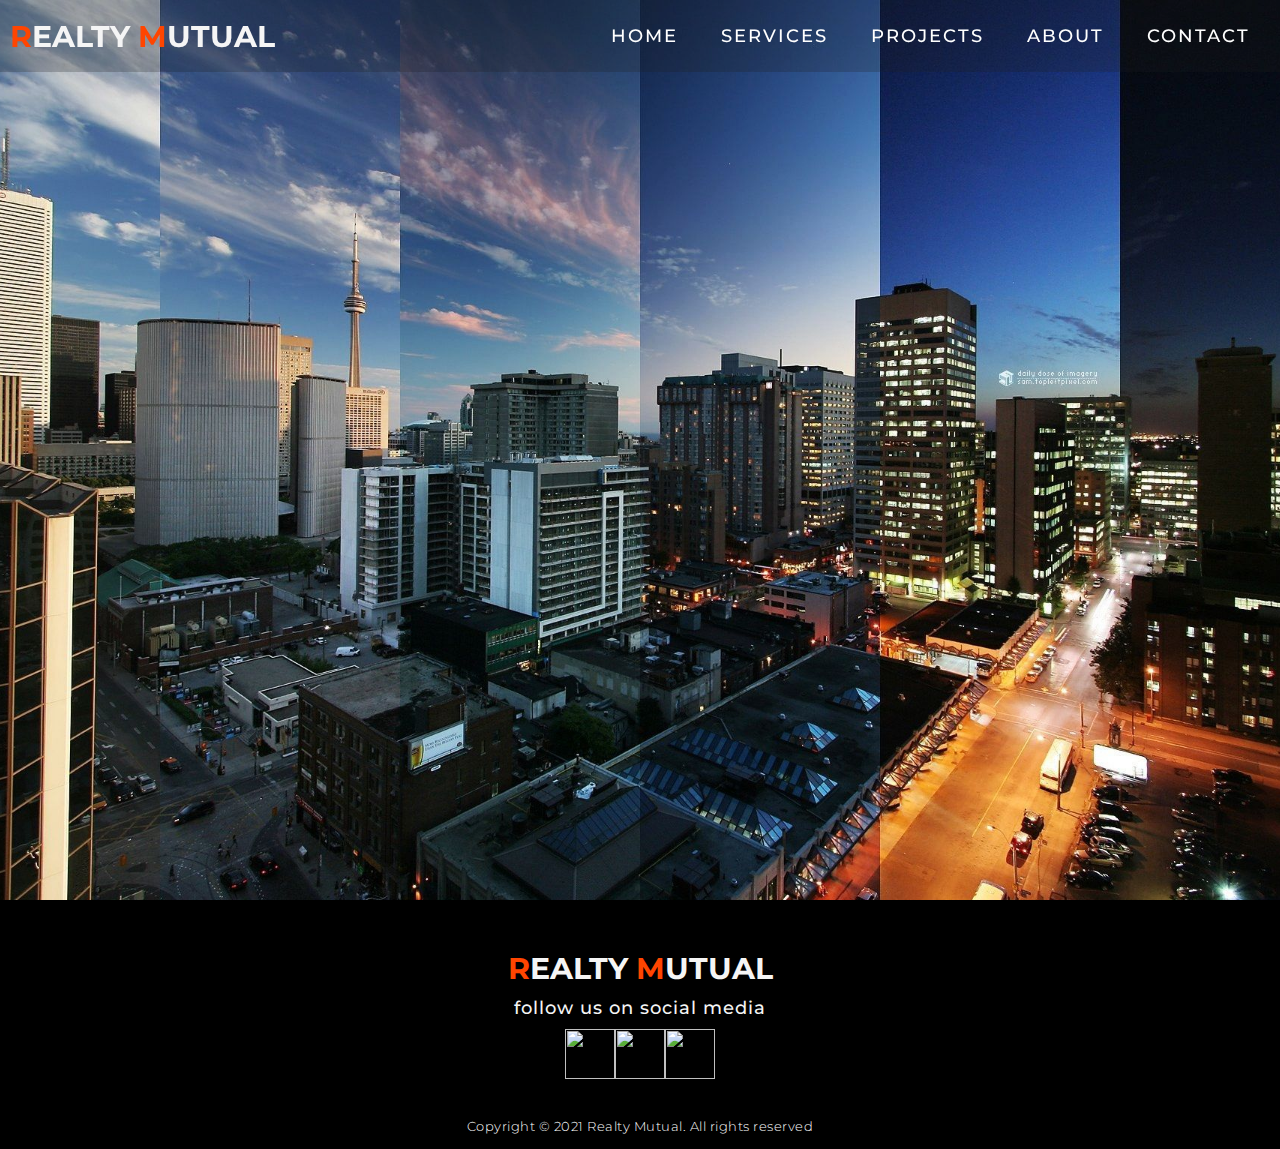
==== commit 04eccbbc: "update version" ====
--- a/index.html
+++ b/index.html
@@ -1,245 +1,76 @@
 <!DOCTYPE html>
 <html lang="en">
-<head>
-    <meta charset="UTF-8">
-    <meta http-equiv="X-UA-Compatible" content="IE=edge">
-    <meta name="viewport" content="width=device-width, initial-scale=1.0">
-    <link rel="stylesheet" href="style.css">
-    <title>Real Estate</title>
-</head>
-<body>
-    <!-- Header -->
-    <section id="header">
-        <div class="header container">
-            <div class="nav-bar">
-                <div class="brand">
-                    <a href="#hero"><h1><span>R</span>ealty <span>M</span>utual</h1></a>
-                </div>
-                <div class="nav-list">
-                    <div class="hamburger"><div class="bar"></div></div>
-                    <ul>
-                        <li><a href="#hero" data-after="Home">Home</a></li>
-                        <li><a href="#services"data-after="Services">Services</a></li>
-                        <li><a href="#properties"data-after="Properties">Properties</a></li>
-                        <li><a href="#about"data-after="About">About</a></li>
-                        <li><a href="#contact"data-after="Contact">Contact</a></li>
-                    </ul>
-                </div>
-            </div>
-        </div>
-    </section>
-    <!-- Hero Section -->
-    <section id="hero">
-        <div class="hero container">
-            <div>
-                <h1> "Home is <span> </span></h1>
-                <h1> where our <span> </span></h1>
-                <h1> story begins..." <span> </span></h1>
-            </div>
-        </div>
-    </section>
-    <!-- End Hero Section -->
 
-    <!-- Service Section -->
-    <section id="services">
-        <div class="services container">
-            <div class="service-top">
-                <h1 class="section-title">Services</h1>
-                <p>What is Lorem Ipsum Lorem Ipsum is simply dummy text of the printing 
-                    and typesetting industry Lorem Ipsum has been the industry's standard 
-                    dummy text ever since the 1500s when an unknown printer took a galley 
-                    of type and scrambled it to make a type specimen book it has? </p>
-            </div>
-            <div class="service-bottom">
-                <div class="service-item">
-                    <div class="icon"><img src="https://img.icons8.com/bubbles/50/000000/real-estate.png"/></div>
-                    <h2> House 1 </h2>
-                    <p>What is Lorem Ipsum Lorem Ipsum is simply dummy text of the printing 
-                        and typesetting industry Lorem Ipsum has been the industry's standard 
-                        dummy text ever since the 1500s when an unknown printer took a galley 
-                        of type and scrambled it to make a type specimen book it has?</p>
-                </div>
-                <div class="service-item">
-                    <div class="icon"><img src="https://img.icons8.com/bubbles/50/000000/real-estate.png"/></div>
-                    <h2> House 2 </h2>
-                    <p>What is Lorem Ipsum Lorem Ipsum is simply dummy text of the printing 
-                        and typesetting industry Lorem Ipsum has been the industry's standard 
-                        dummy text ever since the 1500s when an unknown printer took a galley 
-                        of type and scrambled it to make a type specimen book it has?</p>
-                </div>
-                <div class="service-item">
-                    <div class="icon"><img src="https://img.icons8.com/bubbles/50/000000/real-estate.png"/></div>
-                    <h2> House 3 </h2>
-                    <p>What is Lorem Ipsum Lorem Ipsum is simply dummy text of the printing 
-                        and typesetting industry Lorem Ipsum has been the industry's standard 
-                        dummy text ever since the 1500s when an unknown printer took a galley 
-                        of type and scrambled it to make a type specimen book it has?</p>
-                </div>
-                <div class="service-item">
-                    <div class="icon"><img src="https://img.icons8.com/bubbles/50/000000/real-estate.png"/></div>
-                    <h2> House 4 </h2>
-                    <p>What is Lorem Ipsum Lorem Ipsum is simply dummy text of the printing 
-                        and typesetting industry Lorem Ipsum has been the industry's standard 
-                        dummy text ever since the 1500s when an unknown printer took a galley 
-                        of type and scrambled it to make a type specimen book it has?</p>
-                </div>
-            </div>
-        </div>
-    </section>
-    <!-- End Service Section -->
+    <head>
+        <meta charset="UTF-8">
+        <meta http-equiv="X-UA-Compatible" content="IE=edge">
+        <meta name="viewport" content="width=device-width, initial-scale=1.0">
+        <link rel="stylesheet" href="style.css">
+        <script src="./app.js"></script>
+        <title>Real Estate</title>
+    </head>
 
-
-     <!-- Projects Section -->
-  <section id="properties">
-    <div class="properties container">
-      <div class="properties-header">
-        <h1 class="section-title">Rental Properties </h1>
-      </div>
-      <div class="all-properties">
-        <div class="properties-item">
-          <div class="properties-info">
-            <h1>Single-Family</h1>
-            <p>Lorem, ipsum dolor sit amet consectetur adipisicing elit. Ad, iusto cupiditate voluptatum impedit unde
-              rem ipsa distinctio illum quae mollitia ut, accusantium eius odio ducimus illo neque atque libero non sunt
-              harum? Ipsum repellat animi, fugit architecto voluptatum odit et!</p>
-          </div>
-          <div class="properties-img">
-            <img src="./images/single.jpg" alt="img">
-          </div>
-        </div>
-        <div class="properties-item">
-          <div class="properties-info">
-            <h1>Multi-Family</h1>
-            <p>Lorem, ipsum dolor sit amet consectetur adipisicing elit. Ad, iusto cupiditate voluptatum impedit unde
-              rem ipsa distinctio illum quae mollitia ut, accusantium eius odio ducimus illo neque atque libero non sunt
-              harum? Ipsum repellat animi, fugit architecto voluptatum odit et!</p>
-          </div>
-          <div class="properties-img">
-            <img src="./images/multi.jpg" alt="img">
-          </div>
-        </div>
-        <div class="properties-item">
-          <div class="properties-info">
-            <h1>Townhomes</h1>
-            <p>Lorem, ipsum dolor sit amet consectetur adipisicing elit. Ad, iusto cupiditate voluptatum impedit unde
-              rem ipsa distinctio illum quae mollitia ut, accusantium eius odio ducimus illo neque atque libero non sunt
-              harum? Ipsum repellat animi, fugit architecto voluptatum odit et!</p>
-          </div>
-          <div class="properties-img">
-            <img src="./images/townhomes.jpg" alt="img">
-          </div>
-        </div>
-        <div class="properties-item">
-          <div class="properties-info">
-            <h1>House Flip</h1>
-            <p>Lorem, ipsum dolor sit amet consectetur adipisicing elit. Ad, iusto cupiditate voluptatum impedit unde
-              rem ipsa distinctio illum quae mollitia ut, accusantium eius odio ducimus illo neque atque libero non sunt
-              harum? Ipsum repellat animi, fugit architecto voluptatum odit et!</p>
-          </div>
-          <div class="properties-img">
-            <img src="./images/fixer.jpg" alt="img">
-          </div>
-        </div>
-        <div class="properties-item">
-          <div class="properties-info">
-            <h1>Commercial</h1>
-            <p>Lorem, ipsum dolor sit amet consectetur adipisicing elit. Ad, iusto cupiditate voluptatum impedit unde
-              rem ipsa distinctio illum quae mollitia ut, accusantium eius odio ducimus illo neque atque libero non sunt
-              harum? Ipsum repellat animi, fugit architecto voluptatum odit et!</p>
-          </div>
-          <div class="properties-img">
-            <img src="./images/commercial.jpg" alt="img">
-          </div>
-        </div>
-        <div class="properties-item">
-            <div class="properties-info">
-              <h1>Industrial</h1>
-              <p>Lorem, ipsum dolor sit amet consectetur adipisicing elit. Ad, iusto cupiditate voluptatum impedit unde
-                rem ipsa distinctio illum quae mollitia ut, accusantium eius odio ducimus illo neque atque libero non sunt
-                harum? Ipsum repellat animi, fugit architecto voluptatum odit et!</p>
-            </div>
-            <div class="properties-img">
-              <img src="./images/industrial.jpg" alt="img">
-            </div>
-          </div>
-      </div>
-    </div>
-  </section>
-  <!-- End Projects Section -->
-
-    <!-- About Section -->
-    <section id="about">
-        <div class="about container">
-            <div class="col-left">
-                <div class="about-img">
-                    <img src="./images/logo_2.png" alt="img">
-                </div>
-            </div>
-            <div class="col-right">
-                <h1 class="section-title">About Realty Mutual</h1>
-                <p>What is Lorem Ipsum Lorem Ipsum is simply dummy text of the printing 
-                    and typesetting industry Lorem Ipsum has been the industry's standard 
-                    dummy text ever since the 1500s when an unknown printer took a galley 
-                    of type and scrambled it to make a type specimen book it has?</p>
-            </div>
-        </div>
-    </section>
-    <!-- End About Section -->
-
-    <!-- Contact Section -->
-    <section id="contact">
-        <div class="contact container">
-            <div><h1 class="section-title"> Contact Info</h1></div>
-            <div class="contact-items">
-                <div class="contact-item">
-                    <div class="icon"><img src="https://img.icons8.com/clouds/100/000000/phone.png"/></div>
-                    <div class="contact-info">
-                        <h1>Phone</h1>
-                        <h2>234-123-1234</h2>
+    <body>
+        <!-- Header -->
+        <section id="header">
+            <div class="header container">
+                <div class="nav-bar">
+                    <div class="brand">
+                        <a href="#hero">
+                            <h1><span>R</span>ealty <span>M</span>utual</h1>
+                        </a>
                     </div>
-                </div>
-                <div class="contact-item">
-                    <div class="icon"><img src="https://img.icons8.com/clouds/100/000000/email.png"/></div>
-                    <div class="contact-info">
-                        <h1>Email</h1>
-                        <h2>info@gmail.com</h2>
-                        <h2>abd@gmail.com</h2>
-                    </div>
-                </div>
-                <div class="contact-item">
-                    <div class="icon"><img src="https://img.icons8.com/clouds/100/000000/address.png"/></div>
-                    <div class="contact-info">
-                        <h1>Addres</h1>
-                        <h2>900 S Rio Street Denver CO 86421</h2>
+                    <div class="nav-list">
+                        <div class="hamburger">
+                            <div class="bar"></div>
+                        </div>
+                        <ul>
+                            <li><a href="index.html" data-after="Home">Home</a></li>
+                            <li><a href="services.html" data-after="Services">Services</a></li>
+                            <!-- <ul>
+                                <li><a href="https://republic.co/real-estate/austin-flipsters">Flippers</a></li>
+                            </ul> -->
+                            <li><a href="properties.html" data-after="Properties">Projects</a></li>
+                            <li><a href="about.html" data-after="About">About</a></li>
+                            <li><a href="contact.html" data-after="Contact">Contact</a></li>
+                        </ul>
                     </div>
                 </div>
             </div>
-        </div>
-    </section>
-    <!-- End Contact Section -->
-
-    <!-- Footer Section -->
-    <section id="footer">
-        <div class="footer container">
-            <div class="brand"><h1><span>R</span>ealty <span>M</span>utual</h1></div>
-            <h2>follow us on social media</h2>
-            <div class="social-icon">
-                <div class="social-item">
-                    <a href="#"><img src="https://img.icons8.com/plasticine/100/000000/facebook-new.png"/></a>
-                </div>
-                <div class="social-item">
-                    <a href="#"><img src="https://img.icons8.com/plasticine/100/000000/instagram-new--v2.png"/></a>
-                </div>
-                <div class="social-item">
-                    <a href="#"><img src="https://img.icons8.com/plasticine/100/000000/twitter--v2.png"/></a>
+        </section>
+        <!-- Hero Section -->
+        <section id="hero">
+            <div class="hero container">
+                <div>
+                    <h1> "Home is <span> </span></h1>
+                    <h1> where our <span> </span></h1>
+                    <h1> story begins..." <span> </span></h1>
                 </div>
             </div>
-            <p>Copyright © 2021 Realty Mutual. All rights reserved</p>
-        </div>
-    </section>
-    <!-- End Footer Section -->
-    <script src="./app.js"></script>
+        </section>
+        <!-- Footer Section -->
+        <section id="footer">
+            <div class="footer container">
+                <div class="brand">
+                    <h1><span>R</span>ealty <span>M</span>utual</h1>
+                </div>
+                <h2>follow us on social media</h2>
+                <div class="social-icon">
+                    <div class="social-item">
+                        <a href="#"><img src="https://img.icons8.com/plasticine/100/000000/facebook-new.png" /></a>
+                    </div>
+                    <div class="social-item">
+                        <a href="#"><img src="https://img.icons8.com/plasticine/100/000000/instagram-new--v2.png" /></a>
+                    </div>
+                    <div class="social-item">
+                        <a href="#"><img src="https://img.icons8.com/plasticine/100/000000/twitter--v2.png" /></a>
+                    </div>
+                </div>
+                <p>Copyright © 2021 Realty Mutual. All rights reserved</p>
+            </div>
+        </section>
+        <!-- End Footer Section -->
 
+    </body>
 
-</body>
 </html>--- a/style.css
+++ b/style.css
@@ -1,47 +1,47 @@
 @import url('https://fonts.googleapis.com/css2?family=Montserrat:wght@300;400;700&display=swap');
 
 * {
-  padding: 0; 
+  padding: 0;
   margin: 0;
   box-sizing: border-box;
 }
 
-html{
+html {
   font-size: 10px;
-  font-family:'Montserrat', sans-serif;
+  font-family: 'Montserrat', sans-serif;
   scroll-behavior: smooth;
 }
 
-a{
+a {
   text-decoration: none;
 }
 
-.container{
+.container {
   min-height: 100vh;
   width: 100%;
-  display: flex; 
-  align-items: center;
-  justify-content: center; 
-}
-
-img{
+  display: flex;
+  align-items: center;
+  justify-content: center;
+}
+
+img {
   height: 100%;
   width: 100%;
   object-fit: cover;
 }
 
-p{
+p {
   color: black;
-  font-size: 1.4rem; 
+  font-size: 1.4rem;
   margin-top: 5px;
   line-height: 2.5rem;
   font-weight: 300;
   letter-spacing: .05rem;
 }
 
-.section-title{
+.section-title {
   font-size: 4rem;
-  font-weight: 300; 
+  font-weight: 300;
   color: black;
   margin-bottom: 10px;
   text-transform: uppercase;
@@ -49,152 +49,169 @@
   text-align: center;
 }
 
-.brand h1{
+.brand h1 {
   font-size: 3rem;
   text-transform: uppercase;
   color: whitesmoke
 }
 
-.brand h1 span{
-  color: orangered; 
+.brand h1 span {
+  color: orangered;
 }
 
 /* Header section */
 #header {
-	position: fixed;
-	z-index: 1000;
-	left: 0;
-	top: 0;
-	width: 100vw;
-	height: auto;
-}
+  position: fixed;
+  z-index: 1000;
+  left: 0;
+  top: 0;
+  width: 100vw;
+  height: auto;
+}
+
 #header .header {
-	min-height: 8vh;
-	background-color: rgba(31, 30, 30, 0.24);
-	transition: 0.3s ease background-color;
-}
+  min-height: 8vh;
+  background-color: rgba(31, 30, 30, 0.24);
+  transition: 0.3s ease background-color;
+}
+
 #header .nav-bar {
-	display: flex;
-	align-items: center;
-	justify-content: space-between;
-	width: 100%;
-	height: 100%;
-	max-width: 1300px;
-	padding: 0 10px;
-}
+  display: flex;
+  align-items: center;
+  justify-content: space-between;
+  width: 100%;
+  height: 100%;
+  max-width: 1300px;
+  padding: 0 10px;
+}
+
 #header .nav-list ul {
-	list-style: none;
-	position: absolute;
-	background-color: rgb(31, 30, 30);
-	width: 100vw;
-	height: 100vh;
-	left: 100%;
-	top: 0;
-	display: flex;
-	flex-direction: column;
-	justify-content: center;
-	align-items: center;
-	z-index: 1;
-	overflow-x: hidden;
-	transition: 0.5s ease left;
-}
+  list-style: none;
+  position: absolute;
+  background-color: rgb(31, 30, 30);
+  width: 100vw;
+  height: 100vh;
+  left: 100%;
+  top: 0;
+  display: flex;
+  flex-direction: column;
+  justify-content: center;
+  align-items: center;
+  z-index: 1;
+  overflow-x: hidden;
+  transition: 0.5s ease left;
+}
+
 #header .nav-list ul.active {
-	left: 0;
-}
+  left: 0;
+}
+
 #header .nav-list ul a {
-	font-size: 2.5rem;
-	font-weight: 500;
-	letter-spacing: 0.2rem;
-	text-decoration: none;
-	color: white;
-	text-transform: uppercase;
-	padding: 20px;
-	display: block;
-}
+  font-size: 2.5rem;
+  font-weight: 500;
+  letter-spacing: 0.2rem;
+  text-decoration: none;
+  color: white;
+  text-transform: uppercase;
+  padding: 20px;
+  display: block;
+}
+
 #header .nav-list ul a::after {
-	content: attr(data-after);
-	position: absolute;
-	top: 50%;
-	left: 50%;
-	transform: translate(-50%, -50%) scale(0);
-	color: rgba(240, 248, 255, 0.021);
-	font-size: 13rem;
-	letter-spacing: 50px;
-	z-index: -1;
-	transition: 0.3s ease letter-spacing;
-}
+  content: attr(data-after);
+  position: absolute;
+  top: 50%;
+  left: 50%;
+  transform: translate(-50%, -50%) scale(0);
+  color: rgba(240, 248, 255, 0.021);
+  font-size: 13rem;
+  letter-spacing: 50px;
+  z-index: -1;
+  transition: 0.3s ease letter-spacing;
+}
+
 #header .nav-list ul li:hover a::after {
-	transform: translate(-50%, -50%) scale(1);
-	letter-spacing: initial;
-}
+  transform: translate(-50%, -50%) scale(1);
+  letter-spacing: initial;
+}
+
 #header .nav-list ul li:hover a {
-	color: orangered;
-}
+  color: orangered;
+}
+
 #header .hamburger {
-	height: 60px;
-	width: 60px;
-	display: inline-block;
-	border: 3px solid white;
-	border-radius: 50%;
-	position: relative;
-	display: flex;
-	align-items: center;
-	justify-content: center;
-	z-index: 100;
-	cursor: pointer;
-	transform: scale(0.8);
-	margin-right: 20px;
-}
+  height: 60px;
+  width: 60px;
+  display: inline-block;
+  border: 3px solid white;
+  border-radius: 50%;
+  position: relative;
+  display: flex;
+  align-items: center;
+  justify-content: center;
+  z-index: 100;
+  cursor: pointer;
+  transform: scale(0.8);
+  margin-right: 20px;
+}
+
 #header .hamburger:after {
-	position: absolute;
-	content: '';
-	height: 100%;
-	width: 100%;
-	border-radius: 50%;
-	border: 3px solid white;
-	animation: hamburger_pulse 1s ease infinite;
-}
+  position: absolute;
+  content: '';
+  height: 100%;
+  width: 100%;
+  border-radius: 50%;
+  border: 3px solid white;
+  animation: hamburger_pulse 1s ease infinite;
+}
+
 #header .hamburger .bar {
-	height: 2px;
-	width: 30px;
-	position: relative;
-	background-color: white;
-	z-index: -1;
-}
+  height: 2px;
+  width: 30px;
+  position: relative;
+  background-color: white;
+  z-index: -1;
+}
+
 #header .hamburger .bar::after,
 #header .hamburger .bar::before {
-	content: '';
-	position: absolute;
-	height: 100%;
-	width: 100%;
-	left: 0;
-	background-color: white;
-	transition: 0.3s ease;
-	transition-property: top, bottom;
-}
+  content: '';
+  position: absolute;
+  height: 100%;
+  width: 100%;
+  left: 0;
+  background-color: white;
+  transition: 0.3s ease;
+  transition-property: top, bottom;
+}
+
 #header .hamburger .bar::after {
-	top: 8px;
-}
+  top: 8px;
+}
+
 #header .hamburger .bar::before {
-	bottom: 8px;
-}
+  bottom: 8px;
+}
+
 #header .hamburger.active .bar::before {
-	bottom: 0;
-}
+  bottom: 0;
+}
+
 #header .hamburger.active .bar::after {
-	top: 0;
-}
+  top: 0;
+}
+
 /* End Header section */
 
-/* Hero Section */ 
-#hero{
+/* Hero Section */
+#hero {
   background-image: url(./images/background.jpg);
   background-size: cover;
   background-position: top center;
   position: relative;
 }
 
-#hero::after{
+#hero::after {
   content: '';
   position: absolute;
   left: 0;
@@ -206,14 +223,14 @@
   z-index: -1;
 }
 
-#hero .hero{
+#hero .hero {
   max-width: 1200px;
-  margin: 0 auto; 
+  margin: 0 auto;
   padding: 0 50px;
   justify-content: flex-start;
 }
 
-#hero h1{
+#hero h1 {
   display: block;
   width: fit-content;
   font-size: 4rem;
@@ -223,19 +240,21 @@
   animation-delay: 1s;
 }
 
-#hero h1:nth-child(1){
+#hero h1:nth-child(1) {
   animation-delay: 1s;
 }
-#hero h1:nth-child(2){
+
+#hero h1:nth-child(2) {
   animation-delay: 2s;
 }
-#hero h1:nth-child(3){
+
+#hero h1:nth-child(3) {
   animation-delay: 3s;
 }
 
-#hero h1 span{
-  position: absolute;
-  top: 0; 
+#hero h1 span {
+  position: absolute;
+  top: 0;
   left: 0;
   height: 100%;
   width: 0;
@@ -245,17 +264,19 @@
 
 }
 
-#hero h1:nth-child(1) span{
+#hero h1:nth-child(1) span {
   animation-delay: .3s;
 }
-#hero h1:nth-child(2) span{
+
+#hero h1:nth-child(2) span {
   animation-delay: 1.5s;
 }
-#hero h1:nth-child(3) span{
+
+#hero h1:nth-child(3) span {
   animation-delay: 2.5s;
 }
 
-#hero .cta{
+#hero .cta {
   display: inline-block;
   padding: 10px 30px;
   color: whitesmoke;
@@ -269,27 +290,27 @@
   transition-property: background-color, color;
 }
 
-#hero .cta:hover{
+#hero .cta:hover {
   color: black;
   background-color: whitesmoke;
 
 }
 
-/* Service Section */ 
-#services .services{
+/* Service Section */
+#services .services {
   flex-direction: column;
   text-align: center;
   max-width: 1500px;
   margin: 0 auto;
-  padding: 100px 0; 
-}
-
-#services .service-top{
+  padding: 100px 0;
+}
+
+#services .service-top {
   width: 500px;
   max-width: 0 auto;
 }
 
-#services .service-bottom{
+#services .service-bottom {
   display: flex;
   align-items: center;
   justify-content: center;
@@ -297,7 +318,7 @@
   margin-top: 50px;
 }
 
-#services .service-item{
+#services .service-item {
   flex-basis: 80%;
   display: flex;
   align-items: flex-start;
@@ -313,56 +334,56 @@
   overflow: hidden;
 }
 
-#services .service-item::after{
-  content: ''; 
+#services .service-item::after {
+  content: '';
   position: absolute;
   left: 0;
   top: 0;
   height: 100%;
   width: 100%;
   background-color: linear-gradient(60deg, #29323c 0%, #485563 100%);
-  opacity: .9; 
+  opacity: .9;
   z-index: -1;
 }
 
-#services .service-bottom .icon{
+#services .service-bottom .icon {
   height: 65px;
   width: 65px;
   margin-bottom: 20px;
 }
 
-#services .service-item h2{
+#services .service-item h2 {
   font-size: 2rem;
   color: black;
   margin-bottom: 10px;
   text-transform: uppercase;
 }
 
-#services .service-item p{
+#services .service-item p {
   color: black;
   text-align: left;
 }
 
-/* Properties Section */ 
-#properties .properties{
+/* Properties Section */
+#properties .properties {
   flex-direction: column;
   max-width: 1200px;
   margin: 0 auto;
   padding: 100px 0;
 }
 
-#properties .properties-header h1{
+#properties .properties-header h1 {
   margin-bottom: 50px;
 }
 
-#properties .all-properties{
-  display: flex;
-  align-items: center;
-  justify-content: center;
-  flex-direction: column;
-}
-
-#properties .properties-item{
+#properties .all-properties {
+  display: flex;
+  align-items: center;
+  justify-content: center;
+  flex-direction: column;
+}
+
+#properties .properties-item {
   display: flex;
   align-items: center;
   justify-content: center;
@@ -373,35 +394,35 @@
   border-radius: 10px;
 }
 
-#properties .properties-info h1{
+#properties .properties-info h1 {
   font-size: 4rem;
   font-weight: 500;
 }
 
-#properties .properties-info p{
+#properties .properties-info p {
   color: white;
 }
 
-#properties .properties-img{
+#properties .properties-img {
   flex-basis: 50%;
   height: 300px;
   overflow: relative;
 }
 
-#properties .properties-img::after{
+#properties .properties-img::after {
   content: '';
   position: absolute;
   left: 0;
   top: 0;
   height: 100%;
   width: 100%;
-  
-}
-
-#properties .properties-info{
+
+}
+
+#properties .properties-info {
   padding: 30px;
   flex-basis: 50%;
-  background-image: linear-gradient(60deg, #29323c 0%, #485563 100%);
+  background-image: linear-gradient(60deg, #29323c 25%, #485563 100%); 
   color: whitesmoke;
   height: 100%;
   display: flex;
@@ -410,15 +431,16 @@
   flex-direction: column;
 }
 
-#properties .properties-img{
+#properties .properties-img {
   transition: .3s ease transform;
 }
-#properties .properties-item:hover .properties-img{
+
+#properties .properties-item:hover .properties-img {
   transform: scale(1.1);
 }
 
-/* About Section */ 
-#about .about{
+/* About Section */
+#about .about {
   flex-direction: column-reverse;
   text-align: center;
   max-width: 1200px;
@@ -426,31 +448,31 @@
   padding: 100px 20px;
 }
 
-#about .col-left{
+#about .col-left {
   width: 250;
   height: 360px;
 }
 
-#about .col-right{
-  width: 100%;
-}
-
-#about .col-right p{
+#about .col-right {
+  width: 100%;
+}
+
+#about .col-right p {
   margin-bottom: 20px;
 }
 
-/* Contact Section */ 
-#contact .contact{
+/* Contact Section */
+#contact .contact {
   flex-direction: column;
   max-width: 1200px;
   margin: 0 auto;
 }
 
-#contact .contact-items{
-  width: 400px;  
-}
-
-#contact .contact-item{
+#contact .contact-items {
+  width: 400px;
+}
+
+#contact .contact-item {
   width: 80%;
   padding: 20px;
   text-align: center;
@@ -465,42 +487,42 @@
   transition: .3s ease box-shadow;
 }
 
-#contact .contact-item:hover{
+#contact .contact-item:hover {
   box-shadow: 0px 0px 5px 0 #0000002c;
 }
 
-#contact.icon{
+#contact.icon {
   width: 70px;
   margin: 0 auto;
   margin-bottom: 10px;
-  
-}
-
-#contact .contact-info h1{
+
+}
+
+#contact .contact-info h1 {
   font-size: 2.5rem;
   font-weight: 500;
   margin-bottom: 5px;
 }
 
-#contact .contact-info h2{
+#contact .contact-info h2 {
   font-size: 1.3rem;
   line-height: 2rem;
   font-weight: 500;
 }
 
-/* Footer */ 
-#footer{
+/* Footer */
+#footer {
   background-color: black;
 }
 
-#footer .footer{
+#footer .footer {
   min-height: 200px;
   flex-direction: column;
   padding-top: 50px;
   padding-bottom: 10px;
 }
 
-#footer h2{
+#footer h2 {
   color: whitesmoke;
   font-weight: 500;
   font-size: 1.8rem;
@@ -509,96 +531,103 @@
   margin-bottom: 10px;
 }
 
-#footer .social-icon{
+#footer .social-icon {
   display: flex;
   margin-bottom: 30px;
 }
 
-#footer .social-item{
+#footer .social-item {
   height: 50px;
   width: 50px;
   margin-bottom: 0 5px;
 }
 
-#footer p{
+#footer p {
   color: white;
   font-size: 1.3rem;
 }
 
-/* Key Frames */ 
-@keyframes text_reveal_box{
+/* Key Frames */
+@keyframes text_reveal_box {
   50% {
-    width: 100%; 
+    width: 100%;
     left: 0;
   }
+
   100% {
     width: 0;
-    left: 100%; 
-  }
-}
-
-@keyframes text_reveal{
+    left: 100%;
+  }
+}
+
+@keyframes text_reveal {
   100% {
-    color:white; 
-  }
-}
-
-@keyframes hamburger_pulse{
-  0%{
+    color: white;
+  }
+}
+
+@keyframes hamburger_pulse {
+  0% {
     opacity: 1;
     transform: scale(1);
   }
-  100%{
+
+  100% {
     opacity: 0;
     transform: scale(1.3);
   }
 }
 
-/* Media Query for Tablet */ 
-@media only screen and (min-width:768px){
-  .cta{
+/* Media Query for Tablet */
+@media only screen and (min-width:768px) {
+  .cta {
     font-size: 2.5rem;
     padding: 20px 60px;
   }
-  h1.section-title{
+
+  h1.section-title {
     font-size: 6rem;
   }
 
-  /* Hero */ 
-  #hero h1{
+  /* Hero */
+  #hero h1 {
     font-size: 7rem;
 
   }
 
-  /* Service  */ 
-  #services .service-bottom .service-item{
+  /* Service  */
+  #services .service-bottom .service-item {
     flex-basis: 45%;
     margin: 1.5%;
   }
 
   /* Project */
-	#properties .properties-item {
-		flex-direction: row;
-	}
-	#properties .properties-item:nth-child(even) {
-		flex-direction: row-reverse;
-	}
-	/* #properties .properties-item {
+  #properties .properties-item {
+    flex-direction: row;
+  }
+
+  #properties .properties-item:nth-child(even) {
+    flex-direction: row-reverse;
+  }
+
+  #properties .properties-item {
 		height: 400px;
 		margin: 0;
 		width: 100%;
 		border-radius: 20;
-	} */
-	#properties .all-properties .properties-info {
-		height: 100%;
 	}
-	#properties .all-properties .properties-img {
-		height: 100%;
-	}
-	/* End Project */
-
-  /* Contact */ 
-  #contact .contact{
+  #properties .all-properties .properties-info {
+    height: 100%;
+  }
+
+  #properties .all-properties .properties-img {
+    height: 100%;
+  }
+
+  /* End Project */
+
+  /* Contact */
+  #contact .contact {
     flex-direction: column;
     padding: 100px 0;
     align-items: center;
@@ -606,7 +635,7 @@
     min-height: 20vh;
   }
 
-  #contact .contact-items{
+  #contact .contact-items {
     width: 100%;
     display: flex;
     flex-direction: row;
@@ -614,54 +643,57 @@
     margin: 0;
   }
 
-  #contact .contact-item{
+  #contact .contact-item {
     margin: 20px;
     flex-direction: row;
   }
 
-  #contact .contact-item .icon{
+  #contact .contact-item .icon {
     height: 100px;
     width: 100px;
   }
 
-  #contact .contact-item .icon img{
+  #contact .contact-item .icon img {
     object-fit: contain;
   }
 
-  #contact .contact-item .contact-info{
+  #contact .contact-item .contact-info {
     width: 100%;
     text-align: left;
     padding-left: 20px;
   }
-  
+
 }
 
 /* Media Query For Desktop */
-@media only screen and (min-width:1200px){
-
-  #header .hamburger{
+@media only screen and (min-width:1200px) {
+
+  #header .hamburger {
     display: none;
   }
-  #header .nav-list ul{
+
+  #header .nav-list ul {
     position: initial;
     display: block;
     height: auto;
     width: fit-content;
     background-color: transparent;
   }
-  #header .nav-list ul li{
+
+  #header .nav-list ul li {
     display: inline-block;
   }
-  #header .nav-list ul li a{
+
+  #header .nav-list ul li a {
     font-size: 1.8rem;
   }
-  #header .nav-list ul a::after{
+
+  #header .nav-list ul a::after {
     display: none;
   }
 
-  #services .service-bottom .service-item{
+  #services .service-bottom .service-item {
     flex-basis: 22%;
     margin: 1.5%;
   }
-}
-
+}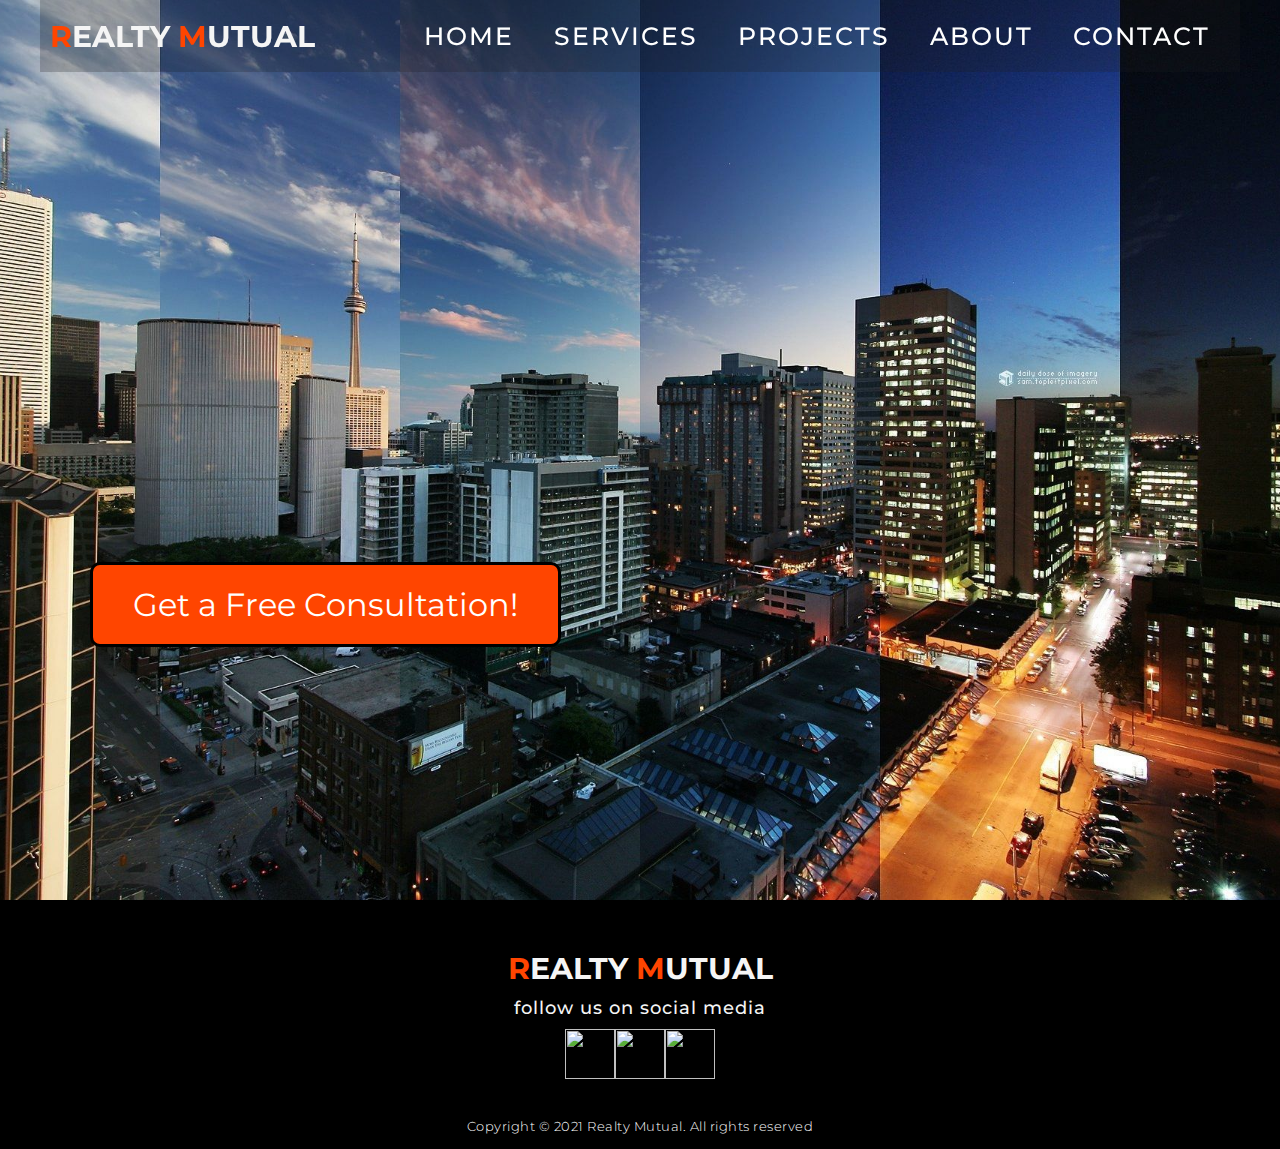
==== commit 686b9898: "Seperate Pages for content & Responsive" ====
--- a/index.html
+++ b/index.html
@@ -6,54 +6,56 @@
         <meta http-equiv="X-UA-Compatible" content="IE=edge">
         <meta name="viewport" content="width=device-width, initial-scale=1.0">
         <link rel="stylesheet" href="style.css">
-        <script src="./app.js"></script>
         <title>Real Estate</title>
     </head>
 
     <body>
-        <!-- Header -->
-        <section id="header">
-            <div class="header container">
-                <div class="nav-bar">
-                    <div class="brand">
-                        <a href="#hero">
-                            <h1><span>R</span>ealty <span>M</span>utual</h1>
-                        </a>
+        <header>
+            <div class="container">
+                <nav class="navbar">
+                    <a class="brand" href="index.html"><span>R</span>ealty <span>M</span>utual</a>
+                    <div class="hamburger">
+                        <div class="bar"></div>
                     </div>
-                    <div class="nav-list">
-                        <div class="hamburger">
-                            <div class="bar"></div>
-                        </div>
-                        <ul>
-                            <li><a href="index.html" data-after="Home">Home</a></li>
-                            <li><a href="services.html" data-after="Services">Services</a></li>
-                            <!-- <ul>
-                                <li><a href="https://republic.co/real-estate/austin-flipsters">Flippers</a></li>
-                            </ul> -->
-                            <li><a href="properties.html" data-after="Properties">Projects</a></li>
-                            <li><a href="about.html" data-after="About">About</a></li>
-                            <li><a href="contact.html" data-after="Contact">Contact</a></li>
-                        </ul>
-                    </div>
-                </div>
+                    <ul class="navbar-menu">
+                        <li><a class="nav-link" href="index.html" data-after="Home">Home</a></li>
+                        <li class="dropdown">
+                            <a class="nav-link" href="services.html" data-after="Services">Services</a>
+                            <ul class="dropdown-menu">
+                                <li><a class="nav-link" href="#">Link 1 </a></li>
+                                <li><a class="nav-link" href="#">Link 2</a></li>
+                                <li><a class="nav-link" href="#">Link 3</a></li>
+                            </ul>
+                        </li>
+                        <li><a class="nav-link" href="properties.html" data-after="Properties">Projects</a></li>
+                        <li><a class="nav-link" href="about.html" data-after="About">About</a></li>
+                        <li><a class="nav-link" href="contact.html" data-after="Contact">Contact</a></li>
+                    </ul>
+                </nav>
             </div>
-        </section>
+        </header>
+        
         <!-- Hero Section -->
         <section id="hero">
-            <div class="hero container">
-                <div>
+            <div class="vh-100 container flex flex-middle px-5">
+                <div class="hero-body w-100">
+                <div class="hero-title mb-5">
                     <h1> "Home is <span> </span></h1>
                     <h1> where our <span> </span></h1>
                     <h1> story begins..." <span> </span></h1>
                 </div>
+                <div>
+                <a href="contact.html" class="btn btn-hero btn-primary">Get a Free Consultation!</a>
+                </div>
             </div>
+
+             </div>
         </section>
+
         <!-- Footer Section -->
         <section id="footer">
-            <div class="footer container">
-                <div class="brand">
-                    <h1><span>R</span>ealty <span>M</span>utual</h1>
-                </div>
+            <div class="footer flex flex-middle flex-center">
+                <div class="brand"><span>R</span>ealty <span>M</span>utual</div>
                 <h2>follow us on social media</h2>
                 <div class="social-icon">
                     <div class="social-item">
@@ -71,6 +73,7 @@
         </section>
         <!-- End Footer Section -->
 
+        <script src="app.js"> </script>
     </body>
 
 </html>--- a/style.css
+++ b/style.css
@@ -1,4 +1,7 @@
 @import url('https://fonts.googleapis.com/css2?family=Montserrat:wght@300;400;700&display=swap');
+
+
+/* Globals */
 
 * {
   padding: 0;
@@ -10,18 +13,11 @@
   font-size: 10px;
   font-family: 'Montserrat', sans-serif;
   scroll-behavior: smooth;
+
 }
 
 a {
   text-decoration: none;
-}
-
-.container {
-  min-height: 100vh;
-  width: 100%;
-  display: flex;
-  align-items: center;
-  justify-content: center;
 }
 
 img {
@@ -38,6 +34,129 @@
   font-weight: 300;
   letter-spacing: .05rem;
 }
+
+/* Utilities */
+
+.container {
+  width: 95%;
+  margin: 0 auto;
+  max-width: 1200px;
+}
+
+.flex {
+  display: flex;
+}
+
+.flex-center {
+  justify-content: center;
+}
+
+.flex-start {
+  justify-content: flex-start;
+}
+
+.flex-middle {
+  align-items: center;
+}
+
+.pt-1 {
+  padding-top: 10px
+}
+
+.pt-2 {
+  padding-top: 20px
+}
+
+.pt-3 {
+  padding-top: 30px
+}
+
+.pt-4 {
+  padding-top: 40px
+}
+
+.pt-5 {
+  padding-top: 50px
+}
+
+.py-1 {
+  padding: 10px 0;
+}
+
+.py-2 {
+  padding: 20px 0;
+}
+
+.py-3 {
+  padding: 30px 0;
+}
+
+.py-4 {
+  padding: 40px 0;
+}
+
+.py-5 {
+  padding: 50px 0;
+}
+
+.px-1 {
+  padding: 0 10px;
+}
+
+.px-2 {
+  padding: 0 20px;
+}
+
+.px-3 {
+  padding: 0 30px;
+}
+
+.px-4 {
+  padding: 0 40px;
+}
+
+.px-5 {
+  padding: 0 50px;
+}
+
+.mx-auto {
+  margin: 0 auto
+}
+
+.mb-1 {
+  margin-bottom: 10px
+}
+
+.mb-2 {
+  margin-bottom: 20px
+}
+
+.mb-3 {
+  margin-bottom: 30px
+}
+
+.mb-4 {
+  margin-bottom: 40px
+}
+
+.mb-5 {
+  margin-bottom: 50px
+}
+
+.w-100 {
+  width: 100%;
+}
+
+.vh-100 {
+  height: 100vh
+}
+
+p.intro {
+  width: 500px;
+}
+
+/* Components */
+
 
 .section-title {
   font-size: 4rem;
@@ -49,64 +168,65 @@
   text-align: center;
 }
 
-.brand h1 {
+.brand:hover {
+  color: orangered;
+}
+
+.brand:hover span {
+  color: white;
+}
+
+.brand {
+  font-weight: bold;
   font-size: 3rem;
   text-transform: uppercase;
-  color: whitesmoke
-}
-
-.brand h1 span {
+  color: whitesmoke;
+  transition: color .2s ease;
+}
+
+.brand span {
   color: orangered;
+  transition: color .2s ease;
 }
 
 /* Header section */
-#header {
+
+
+header {
   position: fixed;
   z-index: 1000;
   left: 0;
   top: 0;
-  width: 100vw;
-  height: auto;
-}
-
-#header .header {
+  right: 0;
+}
+
+/* Navbar */
+
+.navbar {
   min-height: 8vh;
-  background-color: rgba(31, 30, 30, 0.24);
-  transition: 0.3s ease background-color;
-}
-
-#header .nav-bar {
+  background-color: #1f1e1e3d;
+  transition: background-color .3s ease;
   display: flex;
   align-items: center;
   justify-content: space-between;
-  width: 100%;
-  height: 100%;
-  max-width: 1300px;
   padding: 0 10px;
 }
 
-#header .nav-list ul {
+.navbar .brand {
+  position: relative;
+  z-index: 2;
+}
+
+.navbar-menu {
   list-style: none;
-  position: absolute;
-  background-color: rgb(31, 30, 30);
-  width: 100vw;
-  height: 100vh;
-  left: 100%;
-  top: 0;
-  display: flex;
-  flex-direction: column;
+  display: flex;
   justify-content: center;
   align-items: center;
   z-index: 1;
-  overflow-x: hidden;
   transition: 0.5s ease left;
 }
 
-#header .nav-list ul.active {
-  left: 0;
-}
-
-#header .nav-list ul a {
+.nav-link {
   font-size: 2.5rem;
   font-weight: 500;
   letter-spacing: 0.2rem;
@@ -117,36 +237,33 @@
   display: block;
 }
 
-#header .nav-list ul a::after {
-  content: attr(data-after);
+.nav-link:hover {
+  color: orangered;
+}
+
+.dropdown {
+  position: relative;
+}
+
+.dropdown-menu {
+  display: none;
+  background-color: #0004;
+  list-style: none;
   position: absolute;
-  top: 50%;
-  left: 50%;
-  transform: translate(-50%, -50%) scale(0);
-  color: rgba(240, 248, 255, 0.021);
-  font-size: 13rem;
-  letter-spacing: 50px;
-  z-index: -1;
-  transition: 0.3s ease letter-spacing;
-}
-
-#header .nav-list ul li:hover a::after {
-  transform: translate(-50%, -50%) scale(1);
-  letter-spacing: initial;
-}
-
-#header .nav-list ul li:hover a {
-  color: orangered;
-}
-
-#header .hamburger {
+  min-width: 100%;
+}
+
+.dropdown:hover .dropdown-menu {
+  display: block;
+}
+
+.hamburger {
   height: 60px;
   width: 60px;
-  display: inline-block;
   border: 3px solid white;
   border-radius: 50%;
   position: relative;
-  display: flex;
+  display: none;
   align-items: center;
   justify-content: center;
   z-index: 100;
@@ -155,7 +272,7 @@
   margin-right: 20px;
 }
 
-#header .hamburger:after {
+.hamburger:after {
   position: absolute;
   content: '';
   height: 100%;
@@ -165,7 +282,7 @@
   animation: hamburger_pulse 1s ease infinite;
 }
 
-#header .hamburger .bar {
+.hamburger .bar {
   height: 2px;
   width: 30px;
   position: relative;
@@ -173,8 +290,8 @@
   z-index: -1;
 }
 
-#header .hamburger .bar::after,
-#header .hamburger .bar::before {
+.hamburger .bar::after,
+.hamburger .bar::before {
   content: '';
   position: absolute;
   height: 100%;
@@ -185,20 +302,50 @@
   transition-property: top, bottom;
 }
 
-#header .hamburger .bar::after {
-  top: 8px;
-}
-
-#header .hamburger .bar::before {
-  bottom: 8px;
-}
-
-#header .hamburger.active .bar::before {
-  bottom: 0;
-}
-
-#header .hamburger.active .bar::after {
-  top: 0;
+.hamburger .bar::after {
+  top: 8px
+}
+
+.hamburger .bar::before {
+  bottom: 8px
+}
+
+.hamburger.active .bar::before {
+  bottom: 0
+}
+
+.hamburger.active .bar::after {
+  top: 0
+}
+
+@media only screen and (max-width: 1200px) {
+
+  .navbar-menu {
+    position: fixed;
+    top: 0;
+    left: 0;
+    width: 100vw;
+    height: 100vh;
+    transform: translateX(-100%);
+    background-color: rgb(31, 30, 30);
+    flex-direction: column;
+    justify-content: center;
+    align-items: center;
+    z-index: 1;
+    transition: 0.5s ease left;
+  }
+
+  .navbar-menu.active {
+    left: 100%;
+  }
+
+  .dropdown:hover .dropdown-menu {
+    display: none;
+  }
+
+  .hamburger {
+    display: flex;
+  }
 }
 
 /* End Header section */
@@ -381,6 +528,7 @@
   align-items: center;
   justify-content: center;
   flex-direction: column;
+  gap: 50px;
 }
 
 #properties .properties-item {
@@ -422,7 +570,7 @@
 #properties .properties-info {
   padding: 30px;
   flex-basis: 50%;
-  background-image: linear-gradient(60deg, #29323c 25%, #485563 100%); 
+  background-image: linear-gradient(60deg, #29323c 25%, #485563 100%);
   color: whitesmoke;
   height: 100%;
   display: flex;
@@ -440,6 +588,7 @@
 }
 
 /* About Section */
+
 #about .about {
   flex-direction: column-reverse;
   text-align: center;
@@ -448,10 +597,12 @@
   padding: 100px 20px;
 }
 
-#about .col-left {
+.about-img {
   width: 250;
   height: 360px;
 }
+
+#about .col-left {}
 
 #about .col-right {
   width: 100%;
@@ -485,10 +636,12 @@
   flex-direction: column;
   box-shadow: 0px 0px 18px 0 #0000002c;
   transition: .3s ease box-shadow;
+  color: black;
 }
 
 #contact .contact-item:hover {
-  box-shadow: 0px 0px 5px 0 #0000002c;
+  box-shadow: 0 0 18px 0 orangered;
+  color: grey;
 }
 
 #contact.icon {
@@ -611,11 +764,12 @@
   }
 
   #properties .properties-item {
-		height: 400px;
-		margin: 0;
-		width: 100%;
-		border-radius: 20;
-	}
+    height: 400px;
+    margin: 0;
+    width: 100%;
+    border-radius: 20;
+  }
+
   #properties .all-properties .properties-info {
     height: 100%;
   }
@@ -665,35 +819,37 @@
 
 }
 
-/* Media Query For Desktop */
-@media only screen and (min-width:1200px) {
-
-  #header .hamburger {
-    display: none;
-  }
-
-  #header .nav-list ul {
-    position: initial;
-    display: block;
-    height: auto;
-    width: fit-content;
-    background-color: transparent;
-  }
-
-  #header .nav-list ul li {
-    display: inline-block;
-  }
-
-  #header .nav-list ul li a {
-    font-size: 1.8rem;
-  }
-
-  #header .nav-list ul a::after {
-    display: none;
-  }
-
+@media only screen and (min-width: 1200px) {
   #services .service-bottom .service-item {
     flex-basis: 22%;
     margin: 1.5%;
   }
+}
+
+/* Media Query For Desktop */
+
+.btn {
+  display: inline-block;
+  white-space: nowrap;
+  cursor: pointer;
+  padding: 10px 20px;
+  transition: background-color .2s ease;
+  text-align: center;
+}
+
+.btn-hero {
+  padding: 20px 40px;
+  font-size: 32px;
+  border-radius: 10px;
+  border: 3px solid black;
+}
+
+.btn-primary {
+  background-color: orangered;
+  color: white;
+}
+
+.btn-primary:hover,
+.btn-primary:focus {
+  background-color: #b93100;
 }